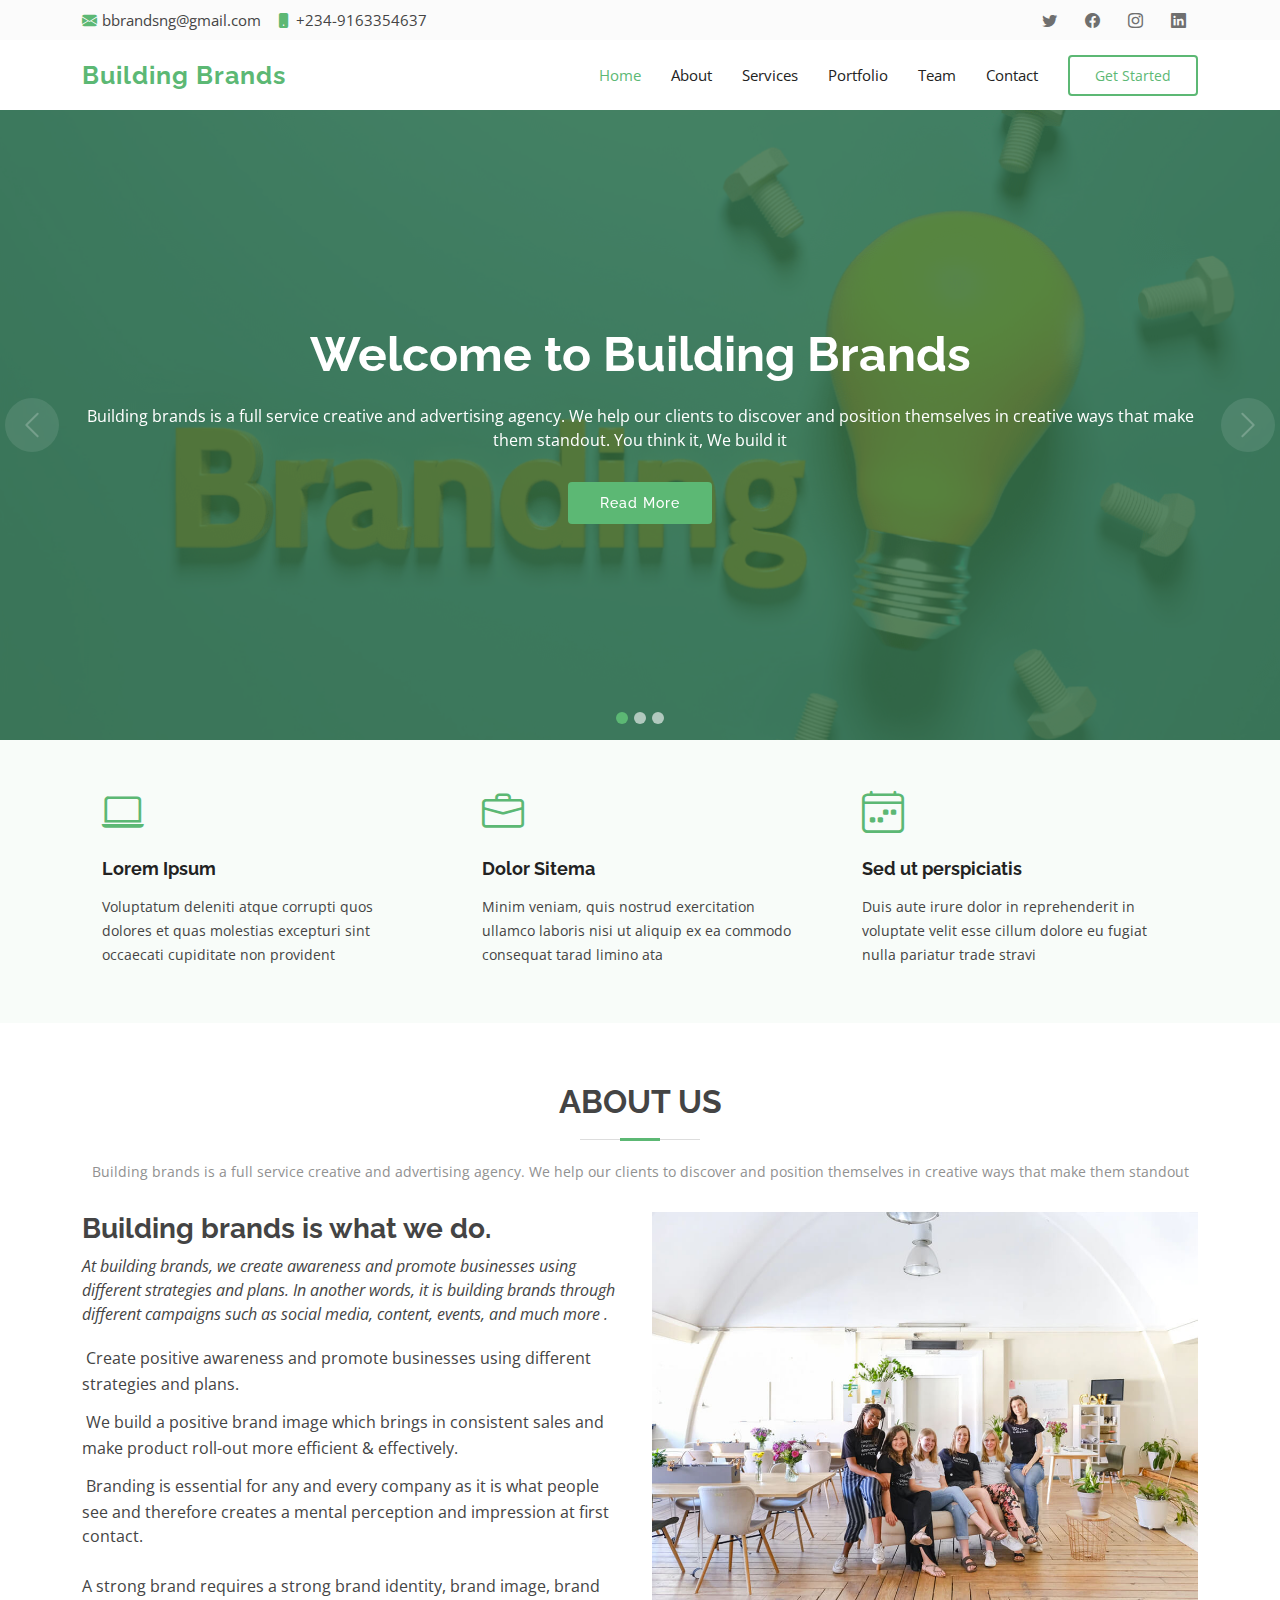
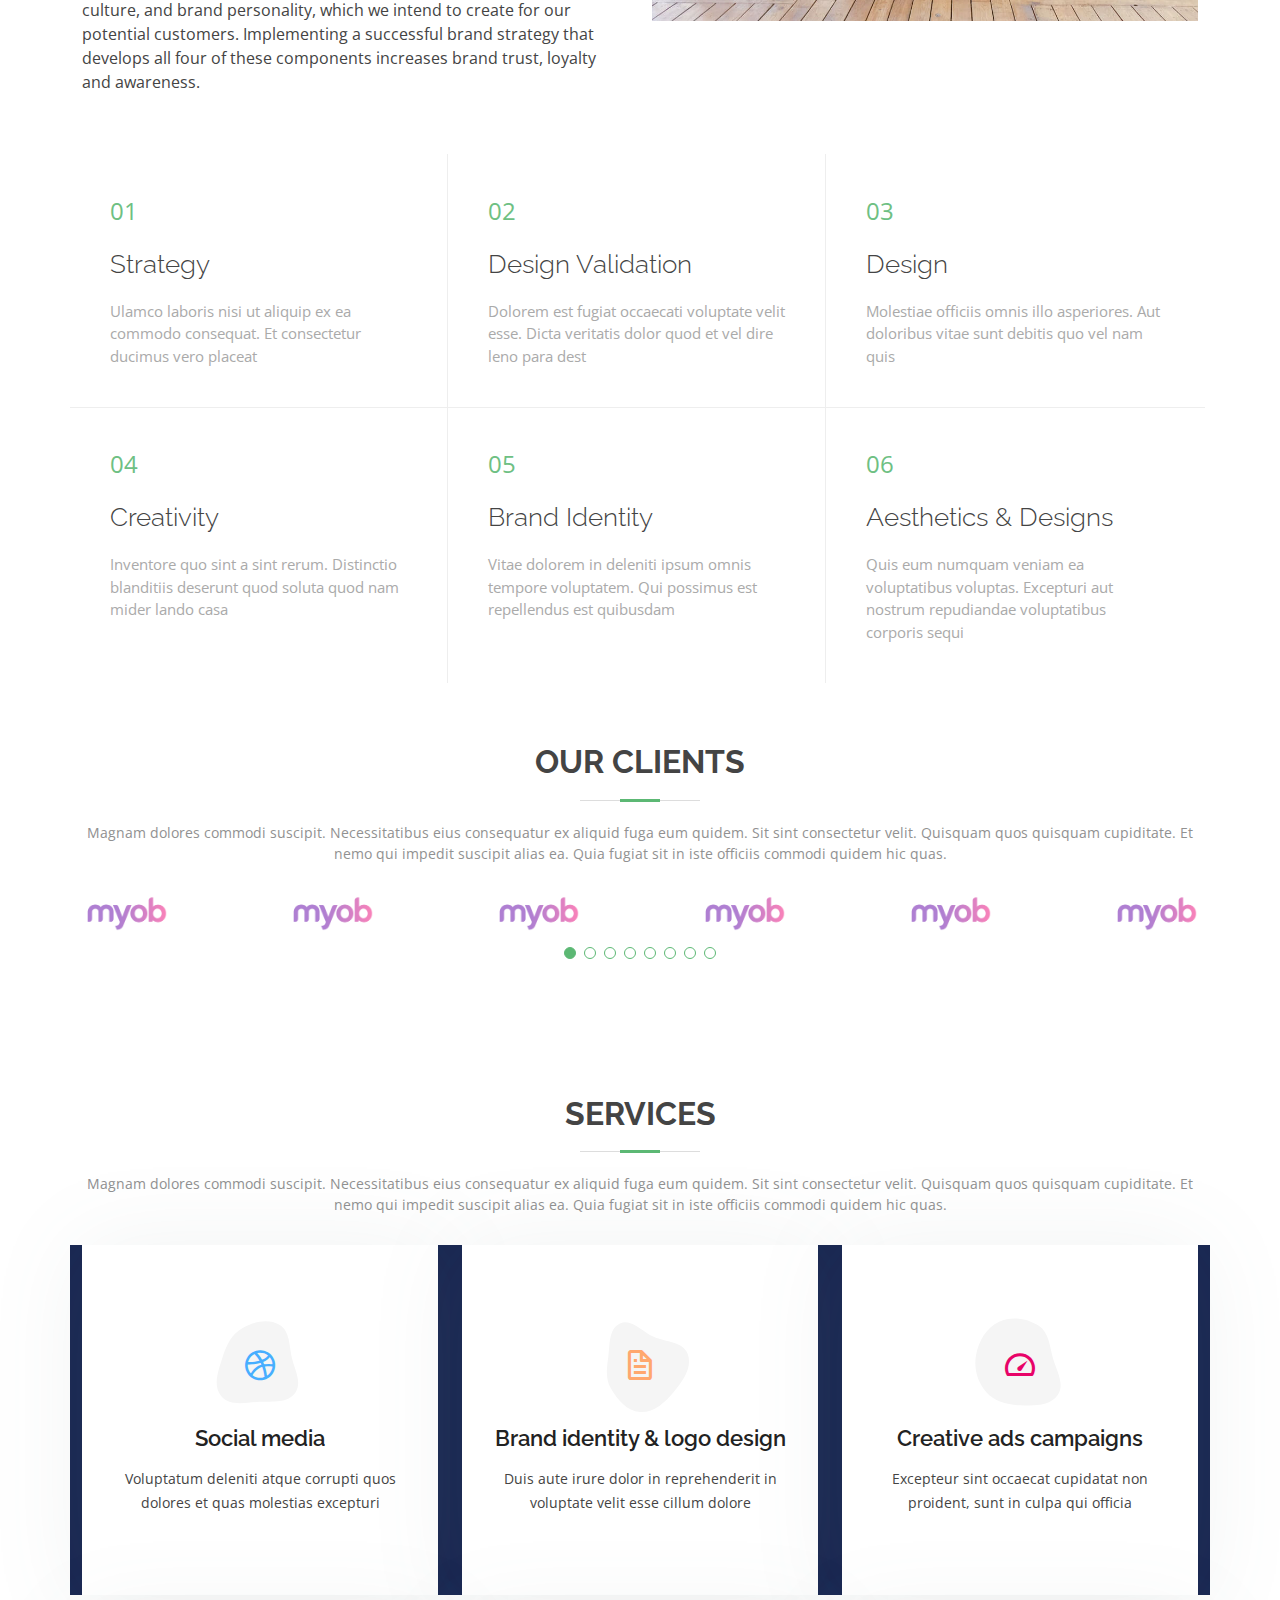
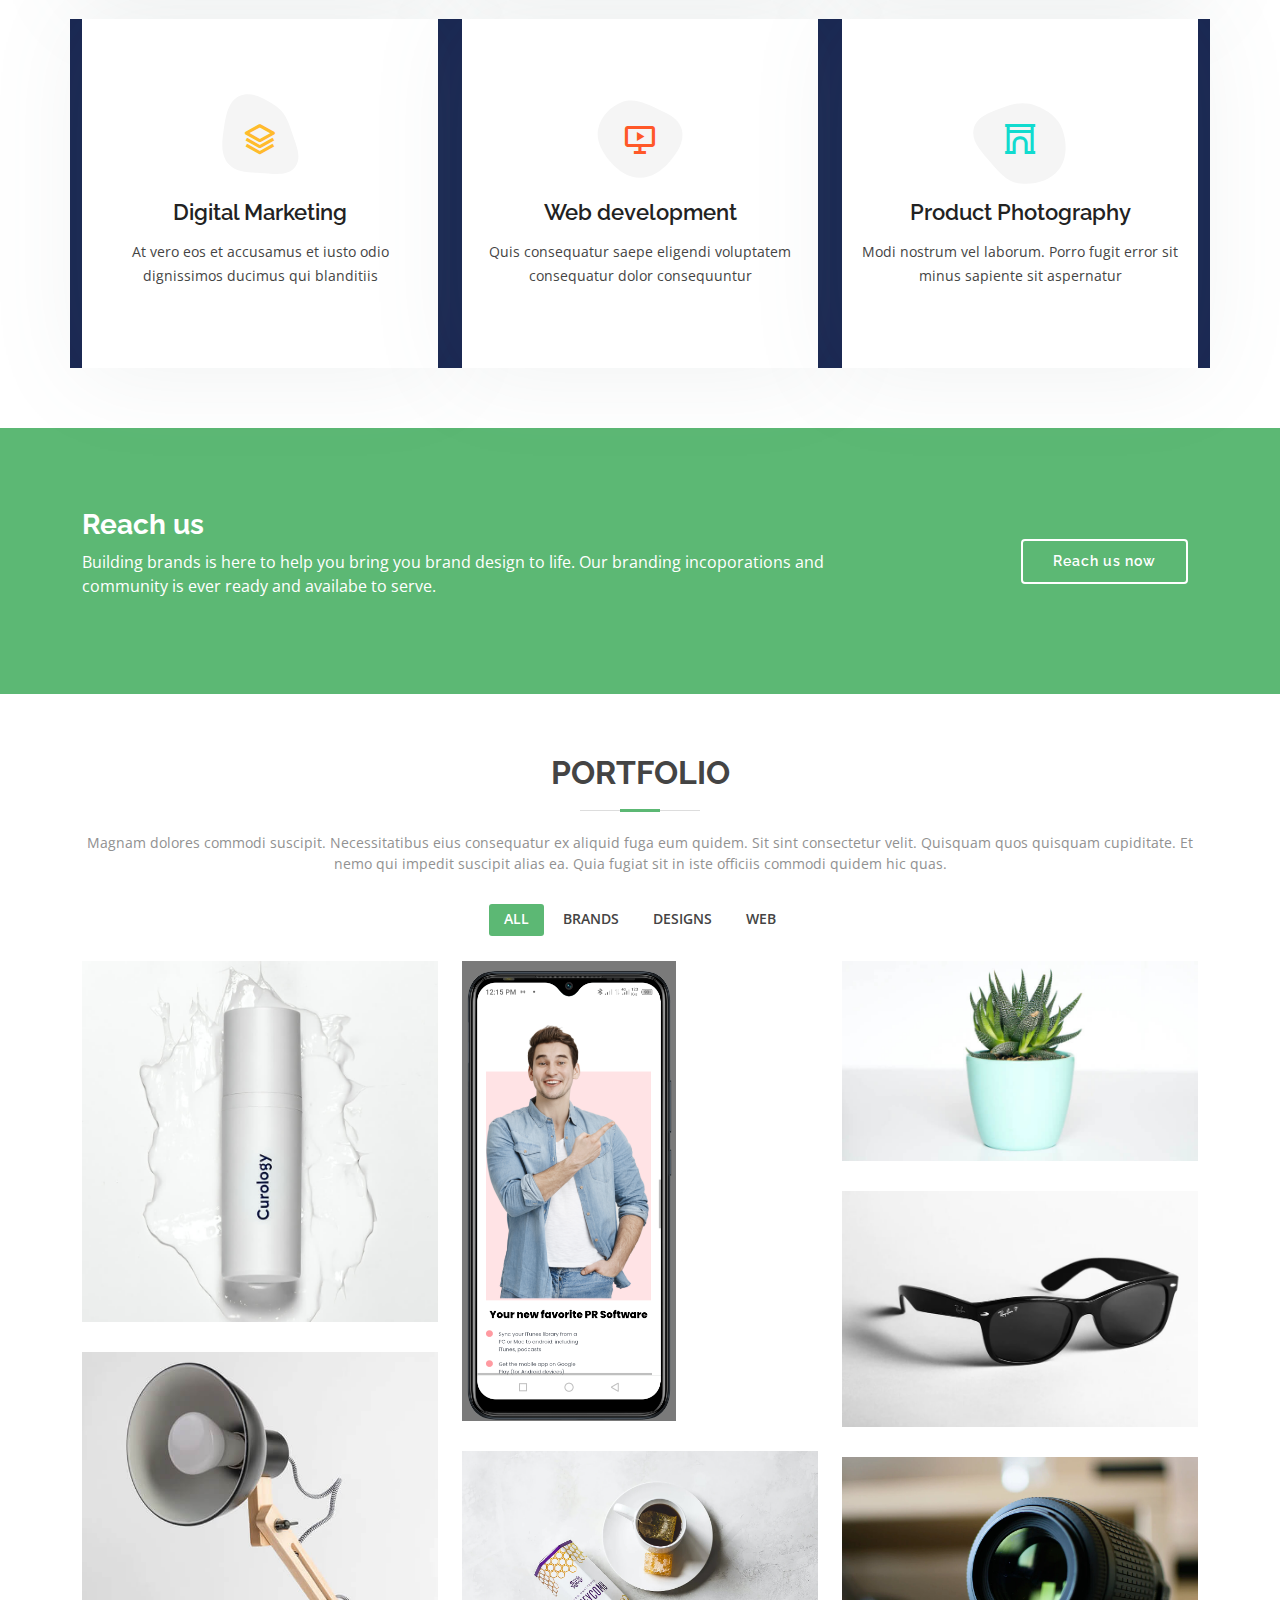
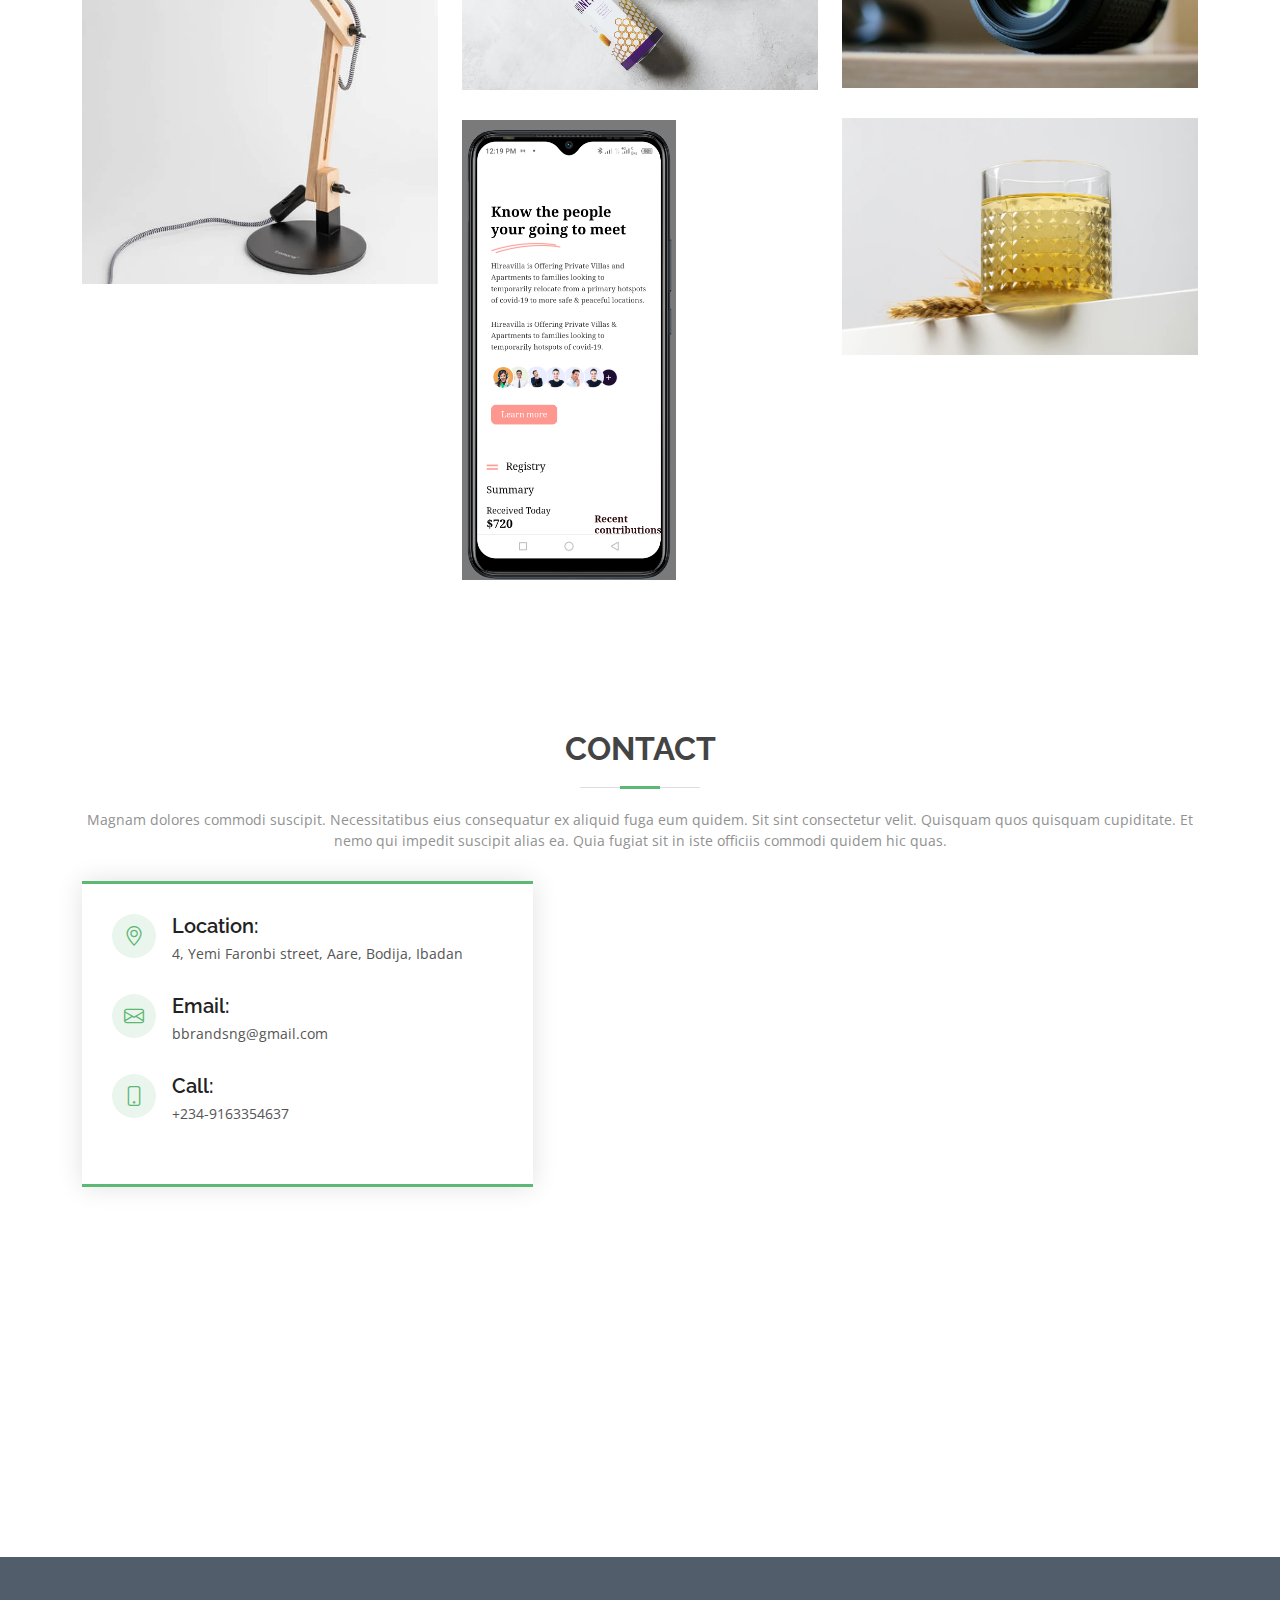
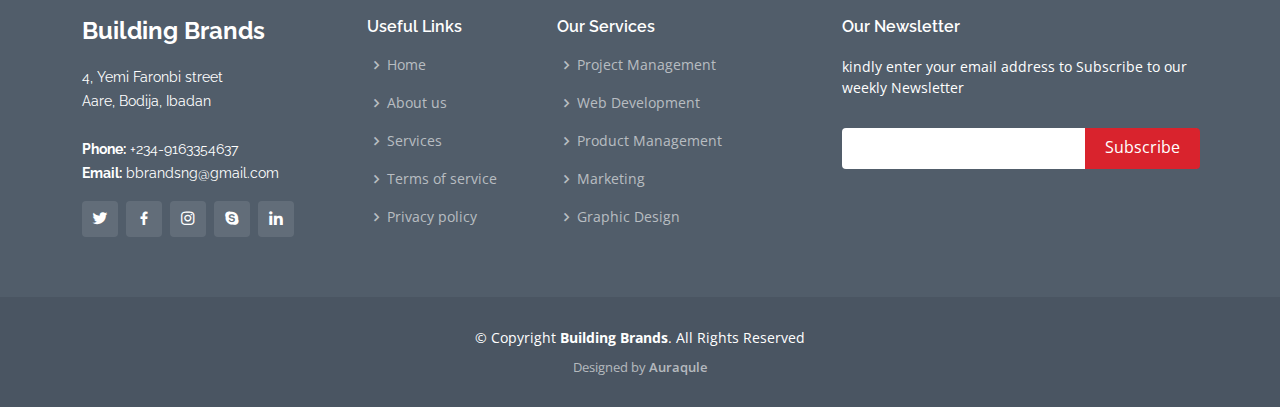
==== index.html @ c25d618c "building brands first commit" ====
<!DOCTYPE html>
<html lang="en">

<head>
  <meta charset="utf-8">
  <meta content="width=device-width, initial-scale=1.0" name="viewport">

  <title>Building Brands</title>
  <meta content="" name="description">
  <meta content="" name="keywords">

  <!-- Favicons -->
  <link href="assets/img/favicon.png" rel="icon">
  <link href="assets/img/apple-touch-icon.png" rel="apple-touch-icon">

  <!-- Google Fonts -->
  <link href="https://fonts.googleapis.com/css?family=Open+Sans:300,300i,400,400i,600,600i,700,700i|Raleway:300,300i,400,400i,500,500i,600,600i,700,700i|Poppins:300,300i,400,400i,500,500i,600,600i,700,700i" rel="stylesheet">

  <!-- Vendor CSS Files -->
  <link href="assets/vendor/animate.css/animate.min.css" rel="stylesheet">
  <link href="assets/vendor/bootstrap/css/bootstrap.min.css" rel="stylesheet">
  <link href="assets/vendor/bootstrap-icons/bootstrap-icons.css" rel="stylesheet">
  <link href="assets/vendor/boxicons/css/boxicons.min.css" rel="stylesheet">
  <link href="assets/vendor/glightbox/css/glightbox.min.css" rel="stylesheet">
  <link href="assets/vendor/swiper/swiper-bundle.min.css" rel="stylesheet">

  <!-- Main CSS File -->
  <link href="assets/css/style.css" rel="stylesheet">


</head>

<body>

  <!-- ======= Top Bar ======= -->
  <section id="topbar" class="d-flex align-items-center">
    <div class="container d-flex justify-content-center justify-content-md-between">
      <div class="contact-info d-flex align-items-center">
        <i class="bi bi-envelope-fill"></i><a href="mailto:buildingbrands@gmail.com">bbrandsng@gmail.com</a>
        <i class="bi bi-phone-fill phone-icon"> </i>+234-9163354637
      </div>
      <div class="social-links d-none d-md-block">
        <a href="#" class="twitter"><i class="bi bi-twitter"></i></a>
        <a href="#" class="facebook"><i class="bi bi-facebook"></i></a>
        <a href="#" class="instagram"><i class="bi bi-instagram"></i></a>
        <a href="#" class="linkedin"><i class="bi bi-linkedin"></i></i></a>
      </div>
    </div>
  </section>

  <!-- ======= Header ======= -->
  <header id="header" class="d-flex align-items-center">
    <div class="container d-flex align-items-center">

      <h1 class="logo me-auto"><a href="index.html">Building Brands</a></h1>
      <!-- Uncomment below if you prefer to use an image logo -->
      <!-- <a href="index.html" class="logo me-auto"><img src="assets/img/logo.png" alt="" class="img-fluid"></a> -->

      <nav id="navbar" class="navbar">
        <ul>
          <li><a class="nav-link scrollto active" href="#hero">Home</a></li>
          <li><a class="nav-link scrollto" href="#about">About</a></li>
          <li><a class="nav-link scrollto" href="#services">Services</a></li>
          <li><a class="nav-link scrollto " href="#portfolio">Portfolio</a></li>
          <li><a class="nav-link scrollto" href="#team">Team</a></li>
          <!-- <li class="dropdown"><a href="#"><span>Drop Down</span> <i class="bi bi-chevron-down"></i></a>
            <ul>
              <li><a href="#">Drop Down 1</a></li>
              <li class="dropdown"><a href="#"><span>Deep Drop Down</span> <i class="bi bi-chevron-right"></i></a>
                <ul>
                  <li><a href="#">Deep Drop Down 1</a></li>
                  <li><a href="#">Deep Drop Down 2</a></li>
                  <li><a href="#">Deep Drop Down 3</a></li>
                  <li><a href="#">Deep Drop Down 4</a></li>
                  <li><a href="#">Deep Drop Down 5</a></li>
                </ul>
              </li>
              <li><a href="#">Drop Down 2</a></li>
              <li><a href="#">Drop Down 3</a></li>
              <li><a href="#">Drop Down 4</a></li>
            </ul>
          </li> -->
          <li><a class="nav-link scrollto" href="#contact">Contact</a></li>
          <li><a class="getstarted scrollto" href="#about">Get Started</a></li>
        </ul>
        <i class="bi bi-list mobile-nav-toggle"></i>
      </nav><!-- .navbar -->

    </div>
  </header><!-- End Header -->

  <!-- ======= Hero Section ======= -->
  <section id="hero">
    <div id="heroCarousel" data-bs-interval="5000" class="carousel slide carousel-fade" data-bs-ride="carousel">

      <ol class="carousel-indicators" id="hero-carousel-indicators"></ol>

      <div class="carousel-inner" role="listbox">

        <!-- Slide 1 -->
        <div class="carousel-item active" style="background-image: url(assets/img/slide/b5.png)">
          <div class="carousel-container">
            <div class="container">
              <h2 class="animate__animated animate__fadeInDown">Welcome to <span>Building Brands</span></h2>
              <p class="animate__animated animate__fadeInUp">Building brands is a full service creative and advertising agency. We help our clients to discover and position themselves in creative ways that make them standout. You think it, We build it </p>
              <a href="#about" class="btn-get-started animate__animated animate__fadeInUp scrollto">Read More</a>
            </div>
          </div>
        </div>

        <!-- Slide 2 -->
        <div class="carousel-item" style="background-image: url(assets/img/slide/b4.jpg)">
          <div class="carousel-container">
            <div class="container">
              <h2 class="animate__animated animate__fadeInDown">Positive Brand Identity</h2>
              <p class="animate__animated animate__fadeInUp">We are a brand design agency helping businesses of all size get a better return from online activities. We create stunning creative designs and span<br> through a wide range of online strategies.</p>
              <a href="#about" class="btn-get-started animate__animated animate__fadeInUp scrollto">Read More</a>
            </div>
          </div>
        </div>

        <!-- Slide 3 -->
        <div class="carousel-item" style="background-image: url(assets/img/slide/b6.jpg)">
          <div class="carousel-container">
            <div class="container">
              <h2 class="animate__animated animate__fadeInDown">Social Engagement</h2>
              <p class="animate__animated animate__fadeInUp">We have functional social media platforms which helps us connect and engage with potential customers where they are at: <br> Linkedln, Twitter, Youtube, Facebook, and Instagram. With a strong social media strategy and ability to create engaging content, we engage our audience.</p>
              <a href="#about" class="btn-get-started animate__animated animate__fadeInUp scrollto">Read More</a>
            </div>
          </div>
        </div>

      </div>

      <a class="carousel-control-prev" href="#heroCarousel" role="button" data-bs-slide="prev">
        <span class="carousel-control-prev-icon bi bi-chevron-left" aria-hidden="true"></span>
      </a>

      <a class="carousel-control-next" href="#heroCarousel" role="button" data-bs-slide="next">
        <span class="carousel-control-next-icon bi bi-chevron-right" aria-hidden="true"></span>
      </a>

    </div>
  </section><!-- End Hero -->

  <main id="main">

    <!-- ======= Featured Services Section ======= -->
    <section id="featured-services" class="featured-services section-bg">
      <div class="container">

        <div class="row no-gutters">
          <div class="col-lg-4 col-md-6">
            <div class="icon-box">
              <div class="icon"><i class="bi bi-laptop"></i></div>
              <h4 class="title"><a href="">Lorem Ipsum</a></h4>
              <p class="description">Voluptatum deleniti atque corrupti quos dolores et quas molestias excepturi sint occaecati cupiditate non provident</p>
            </div>
          </div>
          <div class="col-lg-4 col-md-6">
            <div class="icon-box">
              <div class="icon"><i class="bi bi-briefcase"></i></div>
              <h4 class="title"><a href="">Dolor Sitema</a></h4>
              <p class="description">Minim veniam, quis nostrud exercitation ullamco laboris nisi ut aliquip ex ea commodo consequat tarad limino ata</p>
            </div>
          </div>
          <div class="col-lg-4 col-md-6">
            <div class="icon-box">
              <div class="icon"><i class="bi bi-calendar4-week"></i></div>
              <h4 class="title"><a href="">Sed ut perspiciatis</a></h4>
              <p class="description">Duis aute irure dolor in reprehenderit in voluptate velit esse cillum dolore eu fugiat nulla pariatur trade stravi</p>
            </div>
          </div>
        </div>

      </div>
    </section><!-- End Featured Services Section -->

    <!-- ======= About Us Section ======= -->
    <section id="about" class="about">
      <div class="container">

        <div class="section-title">
          <h2>About Us</h2>
          <p>Building brands is a full service creative and advertising agency. We help our clients to discover and position themselves in creative ways that make them standout</p>
        </div>

        <div class="row">
          <div class="col-lg-6 order-1 order-lg-2">
            <img src="assets/img/about.jpg" class="img-fluid" alt="">
          </div>
          <div class="col-lg-6 pt-4 pt-lg-0 order-2 order-lg-1 content">
            <h3>Building brands is what we do.</h3>
            <p class="fst-italic">
              At building brands, we create awareness and promote businesses using different strategies and plans. In another words, it is building brands through different campaigns such as social media, content, events, and much more
              .
            </p>
            <ul>
              <li><i class="bi bi-check-circled"></i>Create positive awareness and promote businesses using different strategies and plans.</li>
              <li><i class="bi bi-check-circled"></i> We build a positive brand image which brings in consistent sales and make product roll-out more efficient & effectively.</li>
              <li><i class="bi bi-check-circled"></i>Branding is essential for any and every company as it is what people see and therefore creates a mental perception and impression at first contact.</li>
            </ul>
            <p>
              A strong brand requires a strong brand identity, brand image, brand culture, and brand personality, which we intend to create for our potential customers. Implementing a successful brand strategy that develops all four of these components increases brand trust, loyalty and awareness.
            </p>
          </div>
        </div>

      </div>
    </section>
    <!-- End About Us Section -->

    <!-- ======= Why Us Section ======= -->
    <section id="why-us" class="why-us">
      <div class="container">

        <div class="row no-gutters">

          <div class="col-lg-4 col-md-6 content-item auraqule--bg-hover--color">
            <span>01</span>
            <h4>Strategy</h4>
            <p>Ulamco laboris nisi ut aliquip ex ea commodo consequat. Et consectetur ducimus vero placeat</p>
          </div>

          <div class="col-lg-4 col-md-6 content-item auraqule--bg-hover--color">
            <span>02</span>
            <h4>Design Validation</h4>
            <p>Dolorem est fugiat occaecati voluptate velit esse. Dicta veritatis dolor quod et vel dire leno para dest</p>
          </div>

          <div class="col-lg-4 col-md-6 content-item auraqule--bg-hover--color">
            <span>03</span>
            <h4> Design</h4>
            <p>Molestiae officiis omnis illo asperiores. Aut doloribus vitae sunt debitis quo vel nam quis</p>
          </div>

          <div class="col-lg-4 col-md-6 content-item auraqule--bg-hover--color">
            <span>04</span>
            <h4>Creativity</h4>
            <p>Inventore quo sint a sint rerum. Distinctio blanditiis deserunt quod soluta quod nam mider lando casa</p>
          </div>

          <div class="col-lg-4 col-md-6 content-item auraqule--bg-hover--color">
            <span>05</span>
            <h4>Brand Identity</h4>
            <p>Vitae dolorem in deleniti ipsum omnis tempore voluptatem. Qui possimus est repellendus est quibusdam</p>
          </div>

          <div class="col-lg-4 col-md-6 content-item auraqule--bg-hover--color">
            <span>06</span>
            <h4>Aesthetics & Designs</h4>
            <p>Quis eum numquam veniam ea voluptatibus voluptas. Excepturi aut nostrum repudiandae voluptatibus corporis sequi</p>
          </div>

        </div>

      </div>
    </section><!-- End Why Us Section -->

    <!-- ======= Our Clients Section ======= -->
    <section id="clients" class="clients">
      <div class="container">

        <div class="section-title">
          <h2>Our Clients</h2>
          <p>Magnam dolores commodi suscipit. Necessitatibus eius consequatur ex aliquid fuga eum quidem. Sit sint consectetur velit. Quisquam quos quisquam cupiditate. Et nemo qui impedit suscipit alias ea. Quia fugiat sit in iste officiis commodi quidem hic quas.</p>
        </div>

        <div class="clients-slider swiper">
          <div class="swiper-wrapper align-items-center">
            <div class="swiper-slide"><img src="assets/img/clients/client-1.png" class="img-fluid" alt=""></div>
            <div class="swiper-slide"><img src="assets/img/clients/client-1.png" class="img-fluid" alt=""></div>
            <div class="swiper-slide"><img src="assets/img/clients/client-1.png" class="img-fluid" alt=""></div>
            <div class="swiper-slide"><img src="assets/img/clients/client-1.png" class="img-fluid" alt=""></div>
            <div class="swiper-slide"><img src="assets/img/clients/client-1.png" class="img-fluid" alt=""></div>
            <div class="swiper-slide"><img src="assets/img/clients/client-1.png" class="img-fluid" alt=""></div>
            <div class="swiper-slide"><img src="assets/img/clients/client-1.png" class="img-fluid" alt=""></div>
            <div class="swiper-slide"><img src="assets/img/clients/client-1.png" class="img-fluid" alt=""></div>
          </div>
          <div class="swiper-pagination"></div>
        </div>

      </div>
    </section><!-- End Our Clients Section -->

    <!-- ======= Services Section ======= -->
    <section id="services" class="services">
      <div class="container">

        <div class="section-title">
          <h2>Services</h2>
          <p>Magnam dolores commodi suscipit. Necessitatibus eius consequatur ex aliquid fuga eum quidem. Sit sint consectetur velit. Quisquam quos quisquam cupiditate. Et nemo qui impedit suscipit alias ea. Quia fugiat sit in iste officiis commodi quidem hic quas.</p>
        </div>

        <div class="row">
          <div class="col-lg-4 col-md-6 d-flex align-items-stretch auraqule--box-shadow" data-aos="zoom-in" data-aos-delay="100">
            <div class="icon-box iconbox-blue">
              <div class="icon">
                <svg width="100" height="100" viewBox="0 0 600 600" xmlns="http://www.w3.org/2000/svg">
                  <path stroke="none" stroke-width="0" fill="#f5f5f5" d="M300,521.0016835830174C376.1290562159157,517.8887921683347,466.0731472004068,529.7835943286574,510.70327084640275,468.03025145048787C554.3714126377745,407.6079735673963,508.03601936045806,328.9844924480964,491.2728898941984,256.3432110539036C474.5976632858925,184.082847569629,479.9380746630129,96.60480741107993,416.23090153303,58.64404602377083C348.86323505073057,18.502131276798302,261.93793281208167,40.57373210992963,193.5410806939664,78.93577620505333C130.42746243093433,114.334589627462,98.30271207620316,179.96522072025542,76.75703585869454,249.04625023123273C51.97151888228291,328.5150500222984,13.704378332031375,421.85034740162234,66.52175969318436,486.19268352777647C119.04800174914682,550.1803526380478,217.28368757567262,524.383925680826,300,521.0016835830174"></path>
                </svg>
                <i class="bx bxl-dribbble"></i>
              </div>
              <h4><a href="">Social media</a></h4>
              <p>Voluptatum deleniti atque corrupti quos dolores et quas molestias excepturi</p>
            </div>
          </div>

          <div class="col-lg-4 col-md-6 d-flex align-items-stretch mt-4 mt-md-0 auraqule--box-shadow" data-aos="zoom-in" data-aos-delay="200">
            <div class="icon-box iconbox-orange ">
              <div class="icon">
                <svg width="100" height="100" viewBox="0 0 600 600" xmlns="http://www.w3.org/2000/svg">
                  <path stroke="none" stroke-width="0" fill="#f5f5f5" d="M300,582.0697525312426C382.5290701553225,586.8405444964366,449.9789794690241,525.3245884688669,502.5850820975895,461.55621195738473C556.606425686781,396.0723002908107,615.8543463187945,314.28637112970534,586.6730223649479,234.56875336149918C558.9533121215079,158.8439757836574,454.9685369536778,164.00468322053177,381.49747125262974,130.76875717737553C312.15926192815925,99.40240125094834,248.97055460311594,18.661163978235184,179.8680185752513,50.54337015887873C110.5421016452524,82.52863877960104,119.82277516462835,180.83849132639028,109.12597500060166,256.43424936330496C100.08760227029461,320.3096726198365,92.17705696193138,384.0621239912766,124.79988738764834,439.7174275375508C164.83382741302287,508.01625554203684,220.96474134820875,577.5009287672846,300,582.0697525312426"></path>
                </svg>
                <i class="bx bx-file"></i>
              </div>
              <h4><a href="">Brand identity & logo design</a></h4>
              <p>Duis aute irure dolor in reprehenderit in voluptate velit esse cillum dolore</p>
            </div>
          </div>

          <div class="col-lg-4 col-md-6 d-flex align-items-stretch mt-4 mt-lg-0 auraqule--box-shadow" data-aos="zoom-in" data-aos-delay="300">
            <div class="icon-box iconbox-pink">
              <div class="icon">
                <svg width="100" height="100" viewBox="0 0 600 600" xmlns="http://www.w3.org/2000/svg">
                  <path stroke="none" stroke-width="0" fill="#f5f5f5" d="M300,541.5067337569781C382.14930387511276,545.0595476570109,479.8736841581634,548.3450877840088,526.4010558755058,480.5488172755941C571.5218469581645,414.80211281144784,517.5187510058486,332.0715597781072,496.52539010469104,255.14436215662573C477.37192572678356,184.95920475031193,473.57363656557914,105.61284051026155,413.0603344069578,65.22779650032875C343.27470386102294,18.654635553484475,251.2091493199835,5.337323636656869,175.0934190732945,40.62881213300186C97.87086631185822,76.43348514350839,51.98124368387456,156.15599469081315,36.44837278890362,239.84606092416172C21.716077023791087,319.22268207091537,43.775223500013084,401.1760424656574,96.891909868211,461.97329694683043C147.22146801428983,519.5804099606455,223.5754009179313,538.201503339737,300,541.5067337569781"></path>
                </svg>
                <i class="bx bx-tachometer"></i>
              </div>
              <h4><a href="">Creative ads campaigns</a></h4>
              <p>Excepteur sint occaecat cupidatat non proident, sunt in culpa qui officia</p>
            </div>
          </div>

          <div class="col-lg-4 col-md-6 d-flex align-items-stretch mt-4 auraqule--box-shadow" data-aos="zoom-in" data-aos-delay="100">
            <div class="icon-box iconbox-yellow">
              <div class="icon">
                <svg width="100" height="100" viewBox="0 0 600 600" xmlns="http://www.w3.org/2000/svg">
                  <path stroke="none" stroke-width="0" fill="#f5f5f5" d="M300,503.46388370962813C374.79870501325706,506.71871716319447,464.8034551963731,527.1746412648533,510.4981551193396,467.86667711651364C555.9287308511215,408.9015244558933,512.6030010748507,327.5744911775523,490.211057578863,256.5855673507754C471.097692560561,195.9906835881958,447.69079081568157,138.11976852964426,395.19560036434837,102.3242989838813C329.3053358748298,57.3949838291264,248.02791733380457,8.279543830951368,175.87071277845988,42.242879143198664C103.41431057327972,76.34704239035025,93.79494320519305,170.9812938413882,81.28167332365135,250.07896920659033C70.17666984294237,320.27484674793965,64.84698225790005,396.69656628748305,111.28512138212992,450.4950937839243C156.20124167950087,502.5303643271138,231.32542653798444,500.4755392045468,300,503.46388370962813"></path>
                </svg>
                <i class="bx bx-layer"></i>
              </div>
              <h4><a href="">Digital Marketing</a></h4>
              <p>At vero eos et accusamus et iusto odio dignissimos ducimus qui blanditiis</p>
            </div>
          </div>

          <div class="col-lg-4 col-md-6 d-flex align-items-stretch mt-4 auraqule--box-shadow" data-aos="zoom-in" data-aos-delay="200">
            <div class="icon-box iconbox-red">
              <div class="icon">
                <svg width="100" height="100" viewBox="0 0 600 600" xmlns="http://www.w3.org/2000/svg">
                  <path stroke="none" stroke-width="0" fill="#f5f5f5" d="M300,532.3542879108572C369.38199826031484,532.3153073249985,429.10787420159085,491.63046689027357,474.5244479745417,439.17860296908856C522.8885846962883,383.3225815378663,569.1668002868075,314.3205725914397,550.7432151929288,242.7694973846089C532.6665558377875,172.5657663291529,456.2379748765914,142.6223662098291,390.3689995646985,112.34683881706744C326.66090330228417,83.06452184765237,258.84405631176094,53.51806209861945,193.32584062364296,78.48882559362697C121.61183558270385,105.82097193414197,62.805066853699245,167.19869350419734,48.57481801355237,242.6138429142374C34.843463184063346,315.3850353017275,76.69343916112496,383.4422959591041,125.22947124332185,439.3748458443577C170.7312796277747,491.8107796887764,230.57421082200815,532.3932930995766,300,532.3542879108572"></path>
                </svg>
                <i class="bx bx-slideshow"></i>
              </div>
              <h4><a href="">Web development</a></h4>
              <p>Quis consequatur saepe eligendi voluptatem consequatur dolor consequuntur</p>
            </div>
          </div>

          <div class="col-lg-4 col-md-6 d-flex align-items-stretch mt-4 auraqule--box-shadow" data-aos="zoom-in" data-aos-delay="300">
            <div class="icon-box iconbox-teal">
              <div class="icon">
                <svg width="100" height="100" viewBox="0 0 600 600" xmlns="http://www.w3.org/2000/svg">
                  <path stroke="none" stroke-width="0" fill="#f5f5f5" d="M300,566.797414625762C385.7384707136149,576.1784315230908,478.7894351017131,552.8928747891023,531.9192734346935,484.94944893311C584.6109503024035,417.5663521118492,582.489472248146,322.67544863468447,553.9536738515405,242.03673114598146C529.1557734026468,171.96086150256528,465.24506316201064,127.66468636344209,395.9583748389544,100.7403814666027C334.2173773831606,76.7482773500951,269.4350130405921,84.62216499799875,207.1952322260088,107.2889140133804C132.92018162631612,134.33871894543012,41.79353780512637,160.00259165414826,22.644507872594943,236.69541883565114C3.319112789854554,314.0945973066697,72.72355303640163,379.243833228382,124.04198916343866,440.3218312028393C172.9286146004772,498.5055451809895,224.45579914871206,558.5317968840102,300,566.797414625762"></path>
                </svg>
                <i class="bx bx-arch"></i>
              </div>
              <h4><a href="">Product Photography</a></h4>
              <p>Modi nostrum vel laborum. Porro fugit error sit minus sapiente sit aspernatur</p>
            </div>
          </div>

        </div>

      </div>
    </section><!-- End Services Section -->

    <!-- ======= Cta Section ======= -->
    <section id="cta" class="cta">
      <div class="container">

        <div class="row">
          <div class="col-lg-9 text-center text-lg-start">
            <h3>Reach us</h3>
            <p> Building brands is here to help you bring you brand design to life. Our branding incoporations and community is ever ready and availabe to serve.</p>
          </div>
          <div class="col-lg-3 cta-btn-container text-center">
            <a class="cta-btn align-middle" href="#">Reach us now</a>
          </div>
        </div>

      </div>
    </section><!-- End Cta Section -->

    <!-- ======= Portfolio Section ======= -->
    <section id="portfolio" class="portfolio">
      <div class="container">

        <div class="section-title">
          <h2>Portfolio</h2>
          <p>Magnam dolores commodi suscipit. Necessitatibus eius consequatur ex aliquid fuga eum quidem. Sit sint consectetur velit. Quisquam quos quisquam cupiditate. Et nemo qui impedit suscipit alias ea. Quia fugiat sit in iste officiis commodi quidem hic quas.</p>
        </div>

        <div class="row">
          <div class="col-lg-12 d-flex justify-content-center">
            <ul id="portfolio-flters">
              <li data-filter="*" class="filter-active">All</li>
              <li data-filter=".filter-app">Brands</li>
              <li data-filter=".filter-card">Designs</li>
              <li data-filter=".filter-web">Web</li>
            </ul>
          </div>
        </div>

        <div class="row portfolio-container">

          <div class="col-lg-4 col-md-6 portfolio-item filter-app">
            <div class="portfolio-wrap">
              <img src="assets/img/portfolio/portfolio-1.jpg" class="img-fluid" alt="">
              <div class="portfolio-info">
                <h4>Brand 1</h4>
                <p>Brand</p>
                <div class="portfolio-links">
                  <a href="assets/img/portfolio/portfolio-1.jpg" data-gallery="portfolioGallery" class="portfolio-lightbox" title="App 1"><i class="bx bx-plus"></i></a>
                  <a href="portfolio-details.html" title="More Details"><i class="bx bx-link"></i></a>
                </div>
              </div>
            </div>
          </div>

          <div class="col-lg-4 col-md-6 portfolio-item filter-web">
            <div class="portfolio-wrap" style="width: 60%; height: 50%;">
              <img src="assets/img/portfolio/portfolio-2.jpg"  class="img-fluid" alt="">
              <div class="portfolio-info">
                <h4>Web 1</h4>
                <p>Web</p>
                <div class="portfolio-links">
                  <a href="assets/img/portfolio/portfolio-2.jpg" data-gallery="portfolioGallery" class="portfolio-lightbox" title="Web 3"><i class="bx bx-plus"></i></a>
                  <a href="portfolio-details.html" title="More Details"><i class="bx bx-link"></i></a>
                </div>
              </div>
            </div>
          </div>

          <div class="col-lg-4 col-md-6 portfolio-item filter-app">
            <div class="portfolio-wrap">
              <img src="assets/img/portfolio/portfolio-3.jpg" class="img-fluid" alt="">
              <div class="portfolio-info">
                <h4>Brand 2</h4>
                <p>Brand</p>
                <div class="portfolio-links">
                  <a href="assets/img/portfolio/portfolio-3.jpg" data-gallery="portfolioGallery" class="portfolio-lightbox" title="App 2"><i class="bx bx-plus"></i></a>
                  <a href="portfolio-details.html" title="More Details"><i class="bx bx-link"></i></a>
                </div>
              </div>
            </div>
          </div>

          <div class="col-lg-4 col-md-6 portfolio-item filter-card">
            <div class="portfolio-wrap">
              <img src="assets/img/portfolio/portfolio-4.jpg" class="img-fluid" alt="">
              <div class="portfolio-info">
                <h4>Design 1</h4>
                <p>Design</p>
                <div class="portfolio-links">
                  <a href="assets/img/portfolio/portfolio-4.jpg" data-gallery="portfolioGallery" class="portfolio-lightbox" title="Card 2"><i class="bx bx-plus"></i></a>
                  <a href="portfolio-details.html" title="More Details"><i class="bx bx-link"></i></a>
                </div>
              </div>
            </div>
          </div>

          <div class="col-lg-4 col-md-6 portfolio-item filter-web">
            <div class="portfolio-wrap">
              <img src="assets/img/portfolio/portfolio-5.jpg" class="img-fluid" alt="">
              <div class="portfolio-info">
                <h4>Web 2</h4>
                <p>Web</p>
                <div class="portfolio-links">
                  <a href="assets/img/portfolio/portfolio-5.jpg" data-gallery="portfolioGallery" class="portfolio-lightbox" title="Web 2"><i class="bx bx-plus"></i></a>
                  <a href="portfolio-details.html" title="More Details"><i class="bx bx-link"></i></a>
                </div>
              </div>
            </div>
          </div>

          <div class="col-lg-4 col-md-6 portfolio-item filter-app">
            <div class="portfolio-wrap">
              <img src="assets/img/portfolio/portfolio-6.jpg" class="img-fluid" alt="">
              <div class="portfolio-info">
                <h4>Brand 3</h4>
                <p>Brand</p>
                <div class="portfolio-links">
                  <a href="assets/img/portfolio/portfolio-6.jpg" data-gallery="portfolioGallery" class="portfolio-lightbox" title="App 3"><i class="bx bx-plus"></i></a>
                  <a href="portfolio-details.html" title="More Details"><i class="bx bx-link"></i></a>
                </div>
              </div>
            </div>
          </div>

          <div class="col-lg-4 col-md-6 portfolio-item filter-card">
            <div class="portfolio-wrap">
              <img src="assets/img/portfolio/portfolio-7.jpg" class="img-fluid" alt="">
              <div class="portfolio-info">
                <h4>Design 2</h4>
                <p>Design</p>
                <div class="portfolio-links">
                  <a href="assets/img/portfolio/portfolio-7.jpg" data-gallery="portfolioGallery" class="portfolio-lightbox" title="Card 1"><i class="bx bx-plus"></i></a>
                  <a href="portfolio-details.html" title="More Details"><i class="bx bx-link"></i></a>
                </div>
              </div>
            </div>
          </div>

          <div class="col-lg-4 col-md-6 portfolio-item filter-card">
            <div class="portfolio-wrap">
              <img src="assets/img/portfolio/portfolio-8.jpg" class="img-fluid" alt="">
              <div class="portfolio-info">
                <h4>Design 3</h4>
                <p>Design</p>
                <div class="portfolio-links">
                  <a href="assets/img/portfolio/portfolio-8.jpg" data-gallery="portfolioGallery" class="portfolio-lightbox" title="Card 3"><i class="bx bx-plus"></i></a>
                  <a href="portfolio-details.html" title="More Details"><i class="bx bx-link"></i></a>
                </div>
              </div>
            </div>
          </div>

          <div class="col-lg-4 col-md-6 portfolio-item filter-web">
            <div class="portfolio-wrap" style="width: 60%; height: 50%;">
              <img src="assets/img/portfolio/portfolio-9.jpg" class="img-fluid" alt="">
              <div class="portfolio-info">
                <h4>Web 3</h4>
                <p>Web</p>
                <div class="portfolio-links">
                  <a href="assets/img/portfolio/portfolio-9.jpg" data-gallery="portfolioGallery" class="portfolio-lightbox" title="Web 3"><i class="bx bx-plus"></i></a>
                  <a href="portfolio-details.html" title="More Details"><i class="bx bx-link"></i></a>
                </div>
              </div>
            </div>
          </div>

        </div>

      </div>
    </section><!-- End Portfolio Section -->

    <!-- ======= Team Section ======= -->
    <!-- <section id="team" class="team section-bg">
      <div class="container">

        <div class="section-title">
          <h2>Team</h2>
          <p>Magnam dolores commodi suscipit. Necessitatibus eius consequatur ex aliquid fuga eum quidem. Sit sint consectetur velit. Quisquam quos quisquam cupiditate. Et nemo qui impedit suscipit alias ea. Quia fugiat sit in iste officiis commodi quidem hic quas.</p>
        </div>

        <div class="row">
          <div class="col-lg-4 col-md-6 d-flex align-items-stretch">
            <div class="member">
              <img src="assets/img/team/1.JPG" alt="">
              <h4>Christian Peters</h4>
              <span>Chief Executive Officer</span>
              <p>
                Magni qui quod omnis unde et eos fuga et exercitationem. Odio veritatis perspiciatis quaerat qui aut aut aut
              </p>
              <div class="social">
                <a href=""><i class="bi bi-twitter"></i></a>
                <a href=""><i class="bi bi-facebook"></i></a>
                <a href=""><i class="bi bi-instagram"></i></a>
                <a href=""><i class="bi bi-linkedin"></i></a>
              </div>
            </div>
          </div>

          <div class="col-lg-4 col-md-6 d-flex align-items-stretch">
            <div class="member">
              <img src="assets/img/team/1.JPG" alt="">
              <h4>Christian Peters</h4>
              <span>Product Manager</span>
              <p>
                Repellat fugiat adipisci nemo illum nesciunt voluptas repellendus. In architecto rerum rerum temporibus
              </p>
              <div class="social">
                <a href=""><i class="bi bi-twitter"></i></a>
                <a href=""><i class="bi bi-facebook"></i></a>
                <a href=""><i class="bi bi-instagram"></i></a>
                <a href=""><i class="bi bi-linkedin"></i></a>
              </div>
            </div>
          </div>

          <div class="col-lg-4 col-md-6 d-flex align-items-stretch">
            <div class="member">
              <img src="assets/img/team/1.JPG" alt="">
              <h4>Christian Peters</h4>
              <span>CTO</span>
              <p>
                Voluptas necessitatibus occaecati quia. Earum totam consequuntur qui porro et laborum toro des clara
              </p>
              <div class="social">
                <a href=""><i class="bi bi-twitter"></i></a>
                <a href=""><i class="bi bi-facebook"></i></a>
                <a href=""><i class="bi bi-instagram"></i></a>
                <a href=""><i class="bi bi-linkedin"></i></a>
              </div>
            </div>
          </div>

        </div>

      </div>
    </section> -->
    <!-- End Team Section -->

    <!-- ======= Contact Section ======= -->
    <section id="contact" class="contact">
      <div class="container">

        <div class="section-title">
          <h2>Contact</h2>
          <p>Magnam dolores commodi suscipit. Necessitatibus eius consequatur ex aliquid fuga eum quidem. Sit sint consectetur velit. Quisquam quos quisquam cupiditate. Et nemo qui impedit suscipit alias ea. Quia fugiat sit in iste officiis commodi quidem hic quas.</p>
        </div>

        <div class="row">

          <div class="col-lg-5 d-flex align-items-stretch">
            <div class="info">
              <div class="address">
                <i class="bi bi-geo-alt"></i>
                <h4>Location:</h4>
                <p>4, Yemi Faronbi street, Aare, Bodija, Ibadan </p>
              </div>

              <div class="email">
                <i class="bi bi-envelope"></i>
                <h4>Email:</h4>
                <p>bbrandsng@gmail.com</p>
              </div>

              <div class="phone">
                <i class="bi bi-phone"></i>
                <h4>Call:</h4>
                <p>+234-9163354637</p>
              </div>
              <!-- <iframe src="https://www.google.com/maps/embed?pb=!1m18!1m12!1m3!1d3956.426521703386!2d3.9208991144520344!3d7.417957414177171!2m3!1f0!2f0!3f0!3m2!1i1024!2i768!4f13.1!3m3!1m2!1s0x103993dfb1b26df7%3A0xdc5ded305da7c1cb!2sLearnCity%2C%20Ibadan!5e0!3m2!1sen!2sbg!4v1651571485228!5m2!1sen!2sbg" frameborder="0" style="border:0; width: 100%; height: 290px;" allowfullscreen></iframe> -->
            </div>
          </div>
          <iframe src="https://www.google.com/maps/embed?pb=!1m18!1m12!1m3!1d3956.426521703386!2d3.9208991144520344!3d7.417957414177171!2m3!1f0!2f0!3f0!3m2!1i1024!2i768!4f13.1!3m3!1m2!1s0x103993dfb1b26df7%3A0xdc5ded305da7c1cb!2sLearnCity%2C%20Ibadan!5e0!3m2!1sen!2sbg!4v1651571485228!5m2!1sen!2sbg" frameborder="0" style="border:0; width: 100%; height: 290px; margin-top: 20px;" allowfullscreen></iframe>

          <!-- <div class="col-lg-7 mt-5 mt-lg-0 d-flex align-items-stretch">
            <form action="forms/contact.php" method="post" role="form" class="php-email-form">
              <div class="row">
                <div class="form-group col-md-6">
                  <label for="name">Your Name</label>
                  <input type="text" name="name" class="form-control" id="name" required>
                </div>
                <div class="form-group col-md-6 mt-3 mt-md-0">
                  <label for="name">Your Email</label>
                  <input type="email" class="form-control" name="email" id="email" required>
                </div>
              </div>
              <div class="form-group mt-3">
                <label for="name">Subject</label>
                <input type="text" class="form-control" name="subject" id="subject" required>
              </div>
              <div class="form-group mt-3">
                <label for="name">Message</label>
                <textarea class="form-control" name="message" rows="10" required></textarea>
              </div>
              <div class="my-3">
                <div class="loading">Loading</div>
                <div class="error-message"></div>
                <div class="sent-message">Your message has been sent. Thank you!</div>
              </div>
              <div class="text-center"><button type="submit">Send Message</button></div>
            </form>
          </div> -->

        </div>

      </div>
    </section><!-- End Contact Section -->

  </main><!-- End #main -->

  <!-- ======= Footer ======= -->
  <footer id="footer">
    <div class="footer-top">
      <div class="container">
        <div class="row">
          <div class="col-lg-3 col-md-6">
            <div class="footer-info">
              <h3>Building Brands</h3>
              <p>
                4, Yemi Faronbi street <br />
                Aare, Bodija, Ibadan<br /><br />
                <strong>Phone:</strong> +234-9163354637<br />
                <strong>Email:</strong> bbrandsng@gmail.com<br />
              </p>
              <div class="social-links mt-3">
                <a href="#" class="twitter"><i class="bx bxl-twitter"></i></a>
                <a href="#" class="facebook"
                  ><i class="bx bxl-facebook"></i
                ></a>
                <a href="#" class="instagram"
                  ><i class="bx bxl-instagram"></i
                ></a>
                <a href="#" class="google-plus"
                  ><i class="bx bxl-skype"></i
                ></a>
                <a href="#" class="linkedin"
                  ><i class="bx bxl-linkedin"></i
                ></a>
              </div>
            </div>
          </div>

          <div class="col-lg-2 col-md-6 footer-links">
            <h4>Useful Links</h4>
            <ul>
              <li>
                <i class="bx bx-chevron-right"></i> <a href="#">Home</a>
              </li>
              <li>
                <i class="bx bx-chevron-right"></i> <a href="#about">About us</a>
              </li>
              <li>
                <i class="bx bx-chevron-right"></i> <a href="#services">Services</a>
              </li>
              <li>
                <i class="bx bx-chevron-right"></i>
                <a href="#">Terms of service</a>
              </li>
              <li>
                <i class="bx bx-chevron-right"></i>
                <a href="#">Privacy policy</a>
              </li>
            </ul>
          </div>

          <div class="col-lg-3 col-md-6 footer-links">
            <h4>Our Services</h4>
            <ul>
              <li>
                <i class="bx bx-chevron-right"></i> <a href="#">Project Management</a>
              </li>
              <li>
                <i class="bx bx-chevron-right"></i>
                <a href="#">Web Development</a>
              </li>
              <li>
                <i class="bx bx-chevron-right"></i>
                <a href="#">Product Management</a>
              </li>
              <li>
                <i class="bx bx-chevron-right"></i> <a href="#">Marketing</a>
              </li>
              <li>
                <i class="bx bx-chevron-right"></i>
                <a href="#">Graphic Design</a>
              </li>
            </ul>
          </div>

          <div class="col-lg-4 col-md-6 footer-newsletter">
            <h4>Our Newsletter</h4>
            <p>
              kindly enter your email address to Subscribe to our weekly Newsletter
            </p>
            <form action="" method="post">
              <input type="email" name="email" /><input
                type="submit"
                value="Subscribe"
                disabled
              />
            </form>
          </div>
        </div>
      </div>
    </div>

    <div class="container">
      <div class="copyright">
        &copy; Copyright <strong><span>Building Brands</span></strong
        >. All Rights Reserved
      </div>
      <div class="credits">
        Designed by <a href="https://wa.link/uac8ke">Auraqule</a>
      </div>
    </div>
  </footer>
  </footer>
  <!-- End Footer -->

  <a href="#" class="back-to-top d-flex align-items-center justify-content-center"><i class="bi bi-arrow-up-short"></i></a>

  <!-- Vendor JS Files -->
  <script src="assets/vendor/bootstrap/js/bootstrap.bundle.min.js"></script>
  <script src="assets/vendor/glightbox/js/glightbox.min.js"></script>
  <script src="assets/vendor/isotope-layout/isotope.pkgd.min.js"></script>
  <script src="assets/vendor/swiper/swiper-bundle.min.js"></script>
  <script src="assets/vendor/php-email-form/validate.js"></script>

  <!-- Website Main JS File -->
  <script src="assets/js/main.js"></script>

</body>

</html>
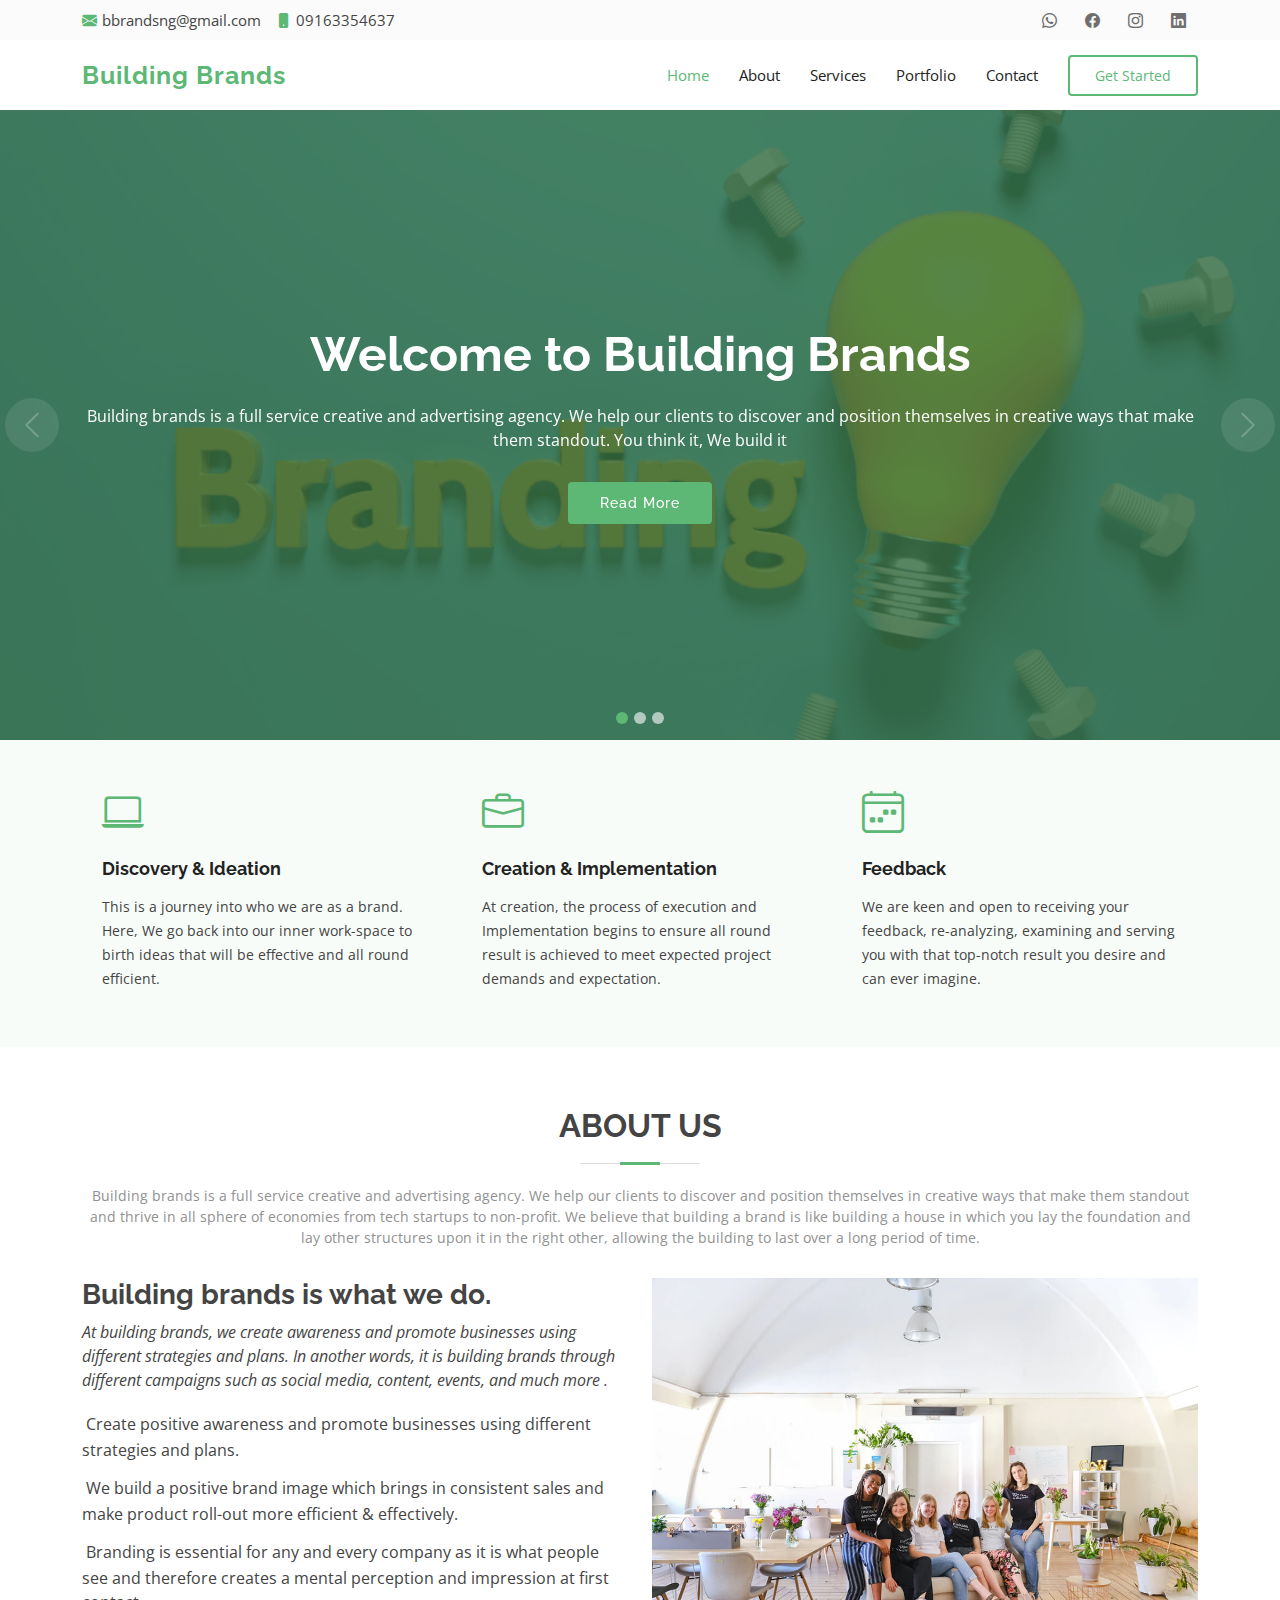
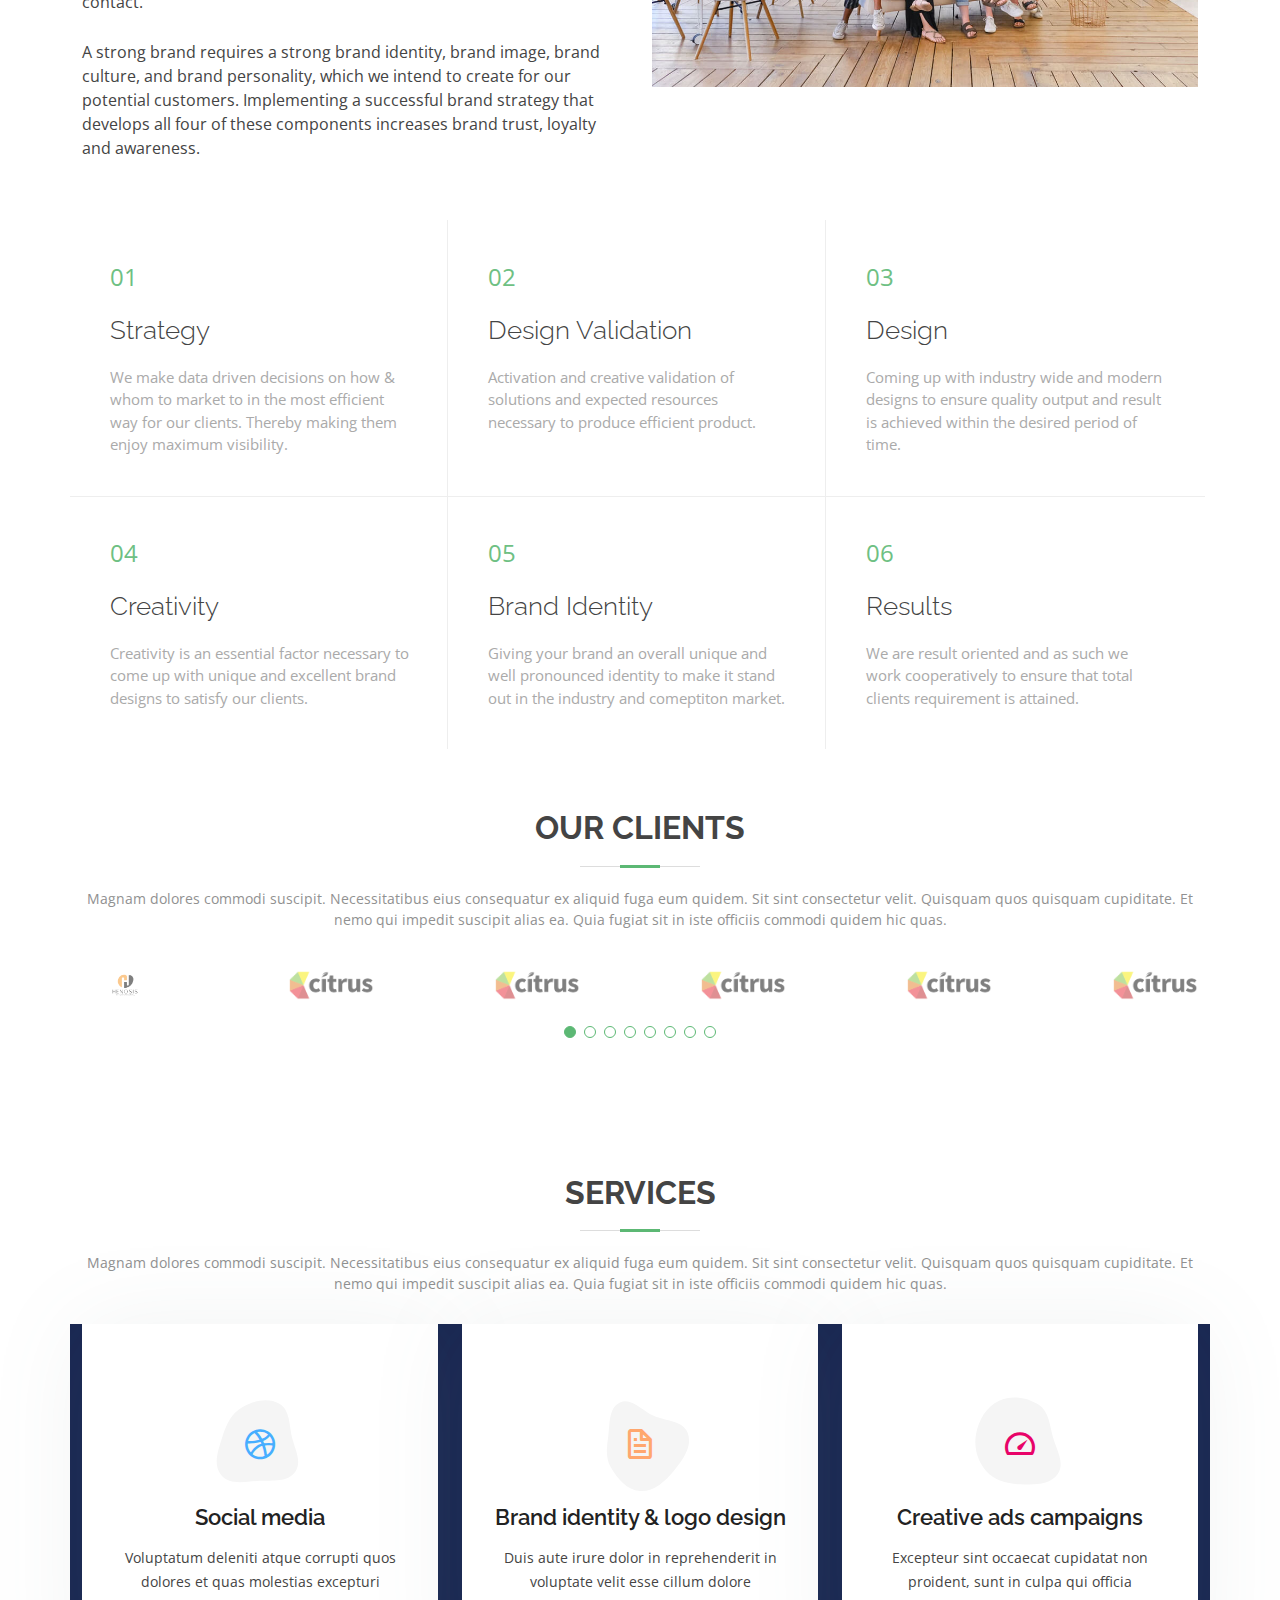
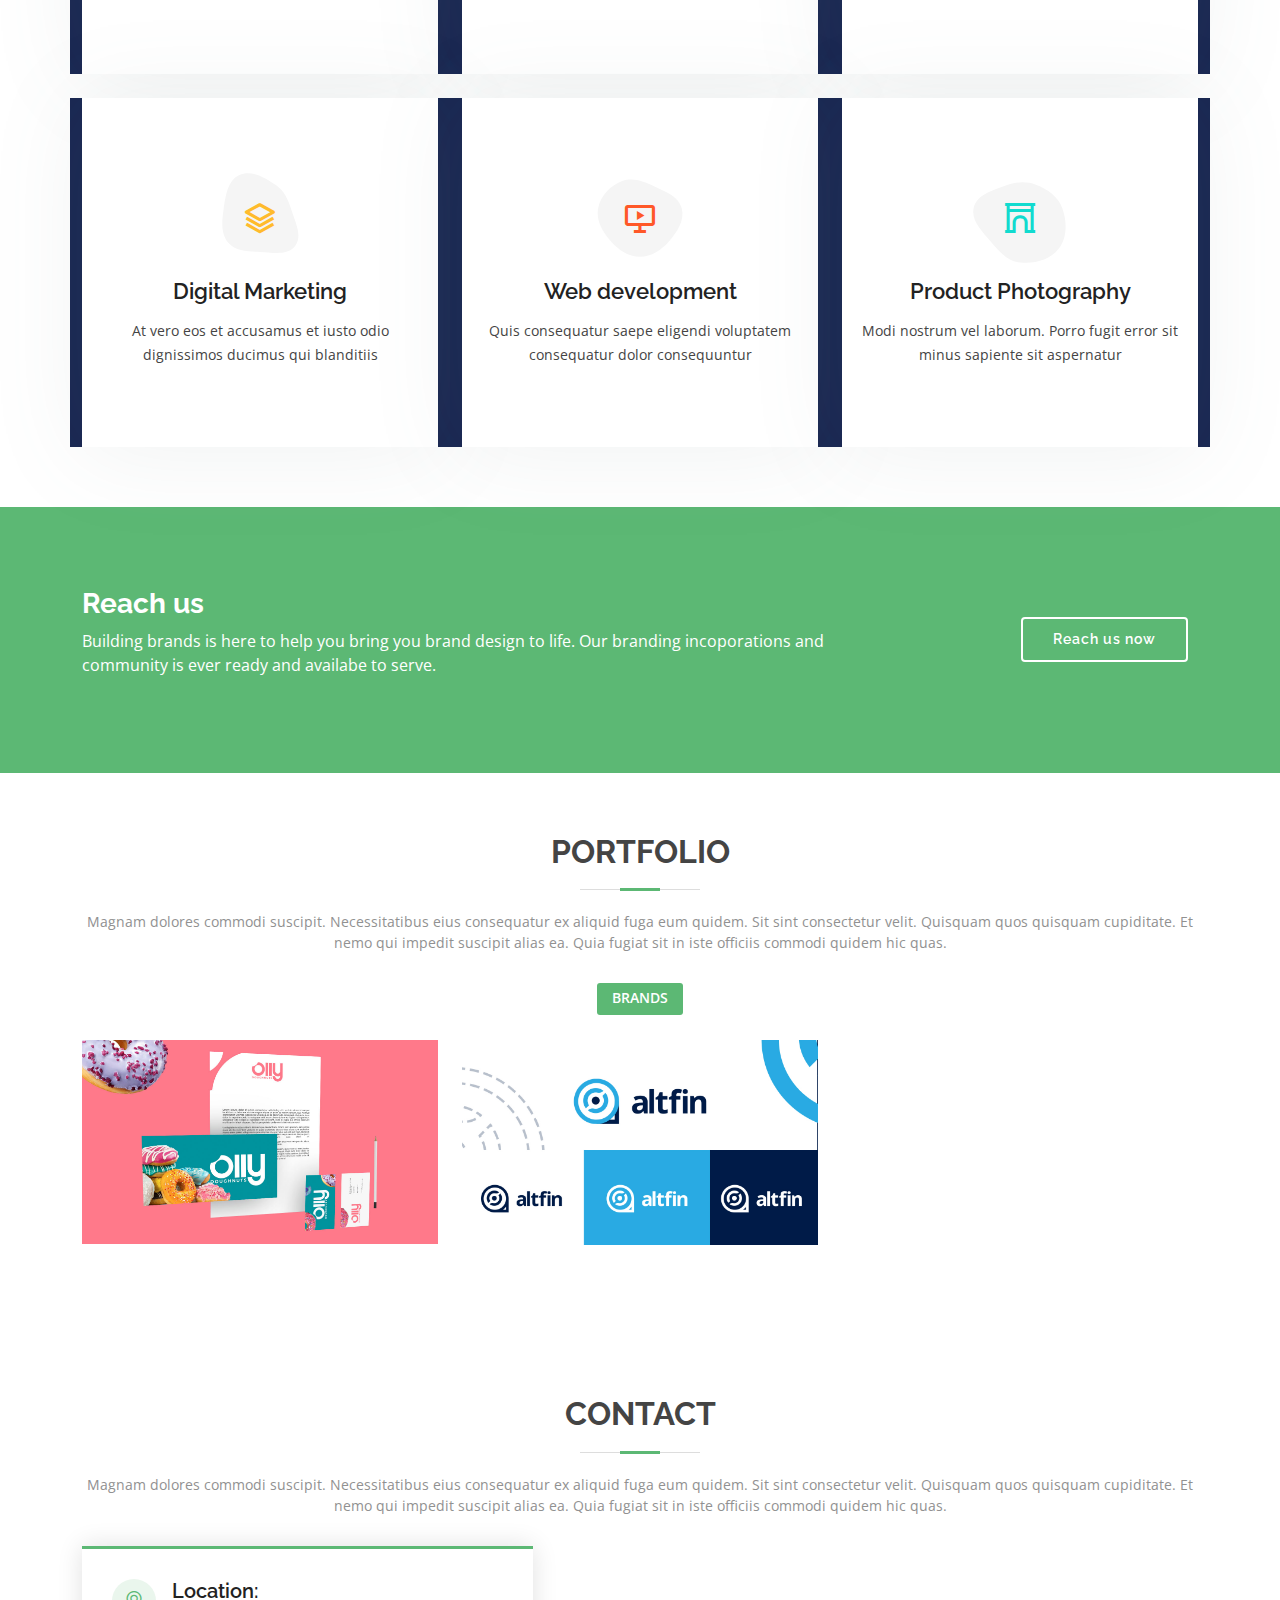
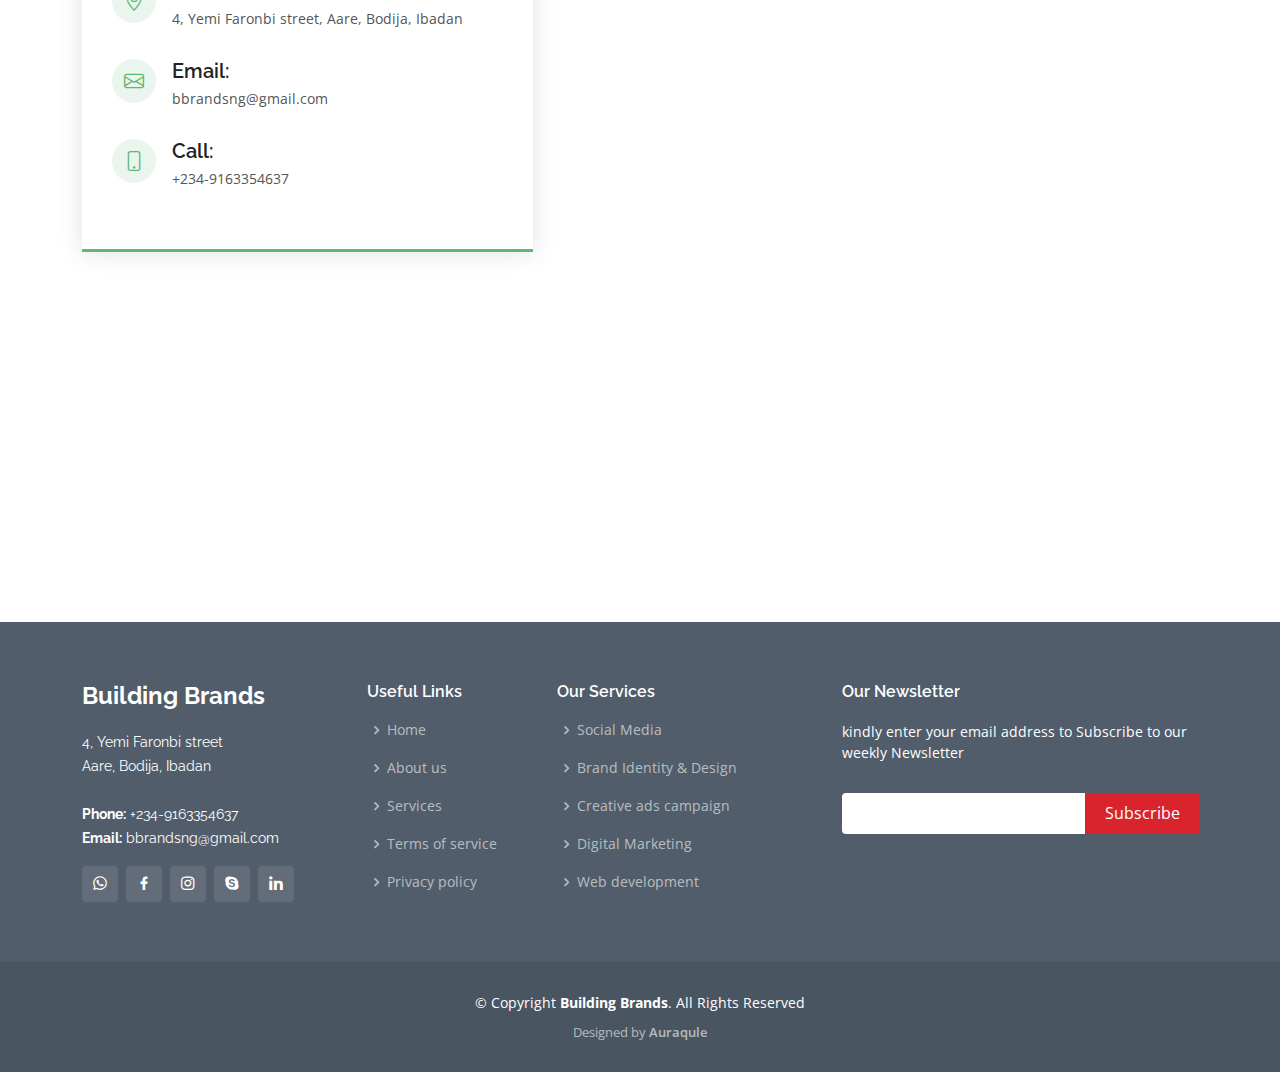
==== commit 8b36dd14: "second update" ====
--- a/index.html
+++ b/index.html
@@ -37,10 +37,10 @@
     <div class="container d-flex justify-content-center justify-content-md-between">
       <div class="contact-info d-flex align-items-center">
         <i class="bi bi-envelope-fill"></i><a href="mailto:buildingbrands@gmail.com">bbrandsng@gmail.com</a>
-        <i class="bi bi-phone-fill phone-icon"> </i>+234-9163354637
+        <i class="bi bi-phone-fill phone-icon"> </i>09163354637
       </div>
       <div class="social-links d-none d-md-block">
-        <a href="#" class="twitter"><i class="bi bi-twitter"></i></a>
+        <a href="https://wa.link/jkil9e" class="whatsapp"><i class="bi bi-whatsapp"></i></a>
         <a href="#" class="facebook"><i class="bi bi-facebook"></i></a>
         <a href="#" class="instagram"><i class="bi bi-instagram"></i></a>
         <a href="#" class="linkedin"><i class="bi bi-linkedin"></i></i></a>
@@ -62,7 +62,7 @@
           <li><a class="nav-link scrollto" href="#about">About</a></li>
           <li><a class="nav-link scrollto" href="#services">Services</a></li>
           <li><a class="nav-link scrollto " href="#portfolio">Portfolio</a></li>
-          <li><a class="nav-link scrollto" href="#team">Team</a></li>
+          <!-- <li><a class="nav-link scrollto" href="#team">Team</a></li> -->
           <!-- <li class="dropdown"><a href="#"><span>Drop Down</span> <i class="bi bi-chevron-down"></i></a>
             <ul>
               <li><a href="#">Drop Down 1</a></li>
@@ -81,7 +81,7 @@
             </ul>
           </li> -->
           <li><a class="nav-link scrollto" href="#contact">Contact</a></li>
-          <li><a class="getstarted scrollto" href="#about">Get Started</a></li>
+          <li><a class="getstarted scrollto" href="https://wa.link/jkil9e">Get Started</a></li>
         </ul>
         <i class="bi bi-list mobile-nav-toggle"></i>
       </nav><!-- .navbar -->
@@ -153,36 +153,37 @@
           <div class="col-lg-4 col-md-6">
             <div class="icon-box">
               <div class="icon"><i class="bi bi-laptop"></i></div>
-              <h4 class="title"><a href="">Lorem Ipsum</a></h4>
-              <p class="description">Voluptatum deleniti atque corrupti quos dolores et quas molestias excepturi sint occaecati cupiditate non provident</p>
+              <h4 class="title"><a href="">Discovery & Ideation</a></h4>
+              <p class="description">This is a journey into who we are as a brand. Here, We go back into our inner work-space to birth ideas that will be effective and all round efficient.</p>
             </div>
           </div>
           <div class="col-lg-4 col-md-6">
             <div class="icon-box">
               <div class="icon"><i class="bi bi-briefcase"></i></div>
-              <h4 class="title"><a href="">Dolor Sitema</a></h4>
-              <p class="description">Minim veniam, quis nostrud exercitation ullamco laboris nisi ut aliquip ex ea commodo consequat tarad limino ata</p>
+              <h4 class="title"><a href="">Creation & Implementation</a></h4>
+              <p class="description">At creation, the process of execution and Implementation begins to ensure all round result is achieved to meet expected project demands and expectation.</p>
             </div>
           </div>
           <div class="col-lg-4 col-md-6">
             <div class="icon-box">
               <div class="icon"><i class="bi bi-calendar4-week"></i></div>
-              <h4 class="title"><a href="">Sed ut perspiciatis</a></h4>
-              <p class="description">Duis aute irure dolor in reprehenderit in voluptate velit esse cillum dolore eu fugiat nulla pariatur trade stravi</p>
+              <h4 class="title"><a href="">Feedback</a></h4>
+              <p class="description">We are keen and open to receiving your feedback, re-analyzing, examining and serving you with that top-notch result you desire and can ever imagine.</p>
             </div>
           </div>
         </div>
 
       </div>
     </section><!-- End Featured Services Section -->
-
+<!-- -->
     <!-- ======= About Us Section ======= -->
     <section id="about" class="about">
       <div class="container">
 
         <div class="section-title">
           <h2>About Us</h2>
-          <p>Building brands is a full service creative and advertising agency. We help our clients to discover and position themselves in creative ways that make them standout</p>
+          <p>Building brands is a full service creative and advertising agency. We help our clients to discover and position themselves in creative ways that make them standout and thrive in all sphere of economies from tech startups to non-profit. We believe that building a brand is like building a house in which you lay the foundation and lay other structures upon it in the right other, allowing the building to last over a long period of time.
+          </p>
         </div>
 
         <div class="row">
@@ -219,37 +220,37 @@
           <div class="col-lg-4 col-md-6 content-item auraqule--bg-hover--color">
             <span>01</span>
             <h4>Strategy</h4>
-            <p>Ulamco laboris nisi ut aliquip ex ea commodo consequat. Et consectetur ducimus vero placeat</p>
+            <p>We make data driven decisions on how & whom to market to in the most efficient way for our clients. Thereby making them enjoy maximum visibility.</p>
           </div>
 
           <div class="col-lg-4 col-md-6 content-item auraqule--bg-hover--color">
             <span>02</span>
             <h4>Design Validation</h4>
-            <p>Dolorem est fugiat occaecati voluptate velit esse. Dicta veritatis dolor quod et vel dire leno para dest</p>
+            <p>Activation and creative validation of solutions and expected resources necessary to produce efficient product. </p>
           </div>
 
           <div class="col-lg-4 col-md-6 content-item auraqule--bg-hover--color">
             <span>03</span>
             <h4> Design</h4>
-            <p>Molestiae officiis omnis illo asperiores. Aut doloribus vitae sunt debitis quo vel nam quis</p>
+            <p>Coming up with industry wide and modern designs to ensure quality output and result is achieved within the desired period of time.</p>
           </div>
 
           <div class="col-lg-4 col-md-6 content-item auraqule--bg-hover--color">
             <span>04</span>
             <h4>Creativity</h4>
-            <p>Inventore quo sint a sint rerum. Distinctio blanditiis deserunt quod soluta quod nam mider lando casa</p>
+            <p>Creativity is an essential factor necessary to come up with unique and excellent brand designs to satisfy our clients.</p>
           </div>
 
           <div class="col-lg-4 col-md-6 content-item auraqule--bg-hover--color">
             <span>05</span>
             <h4>Brand Identity</h4>
-            <p>Vitae dolorem in deleniti ipsum omnis tempore voluptatem. Qui possimus est repellendus est quibusdam</p>
+            <p>Giving your brand an overall unique and well pronounced identity to make it stand out in the industry and comeptiton market.</p>
           </div>
 
           <div class="col-lg-4 col-md-6 content-item auraqule--bg-hover--color">
             <span>06</span>
-            <h4>Aesthetics & Designs</h4>
-            <p>Quis eum numquam veniam ea voluptatibus voluptas. Excepturi aut nostrum repudiandae voluptatibus corporis sequi</p>
+            <h4>Results</h4>
+            <p>We are result oriented and as such we work cooperatively to ensure that total clients requirement is attained.</p>
           </div>
 
         </div>
@@ -268,7 +269,7 @@
 
         <div class="clients-slider swiper">
           <div class="swiper-wrapper align-items-center">
-            <div class="swiper-slide"><img src="assets/img/clients/client-1.png" class="img-fluid" alt=""></div>
+            <div class="swiper-slide"><img src="assets/img/clients/henosis.png" class="img-fluid" alt=""></div>
             <div class="swiper-slide"><img src="assets/img/clients/client-1.png" class="img-fluid" alt=""></div>
             <div class="swiper-slide"><img src="assets/img/clients/client-1.png" class="img-fluid" alt=""></div>
             <div class="swiper-slide"><img src="assets/img/clients/client-1.png" class="img-fluid" alt=""></div>
@@ -386,7 +387,7 @@
             <p> Building brands is here to help you bring you brand design to life. Our branding incoporations and community is ever ready and availabe to serve.</p>
           </div>
           <div class="col-lg-3 cta-btn-container text-center">
-            <a class="cta-btn align-middle" href="#">Reach us now</a>
+            <a class="cta-btn align-middle" href="https://wa.link/jkil9e">Reach us now</a>
           </div>
         </div>
 
@@ -405,143 +406,47 @@
         <div class="row">
           <div class="col-lg-12 d-flex justify-content-center">
             <ul id="portfolio-flters">
-              <li data-filter="*" class="filter-active">All</li>
-              <li data-filter=".filter-app">Brands</li>
-              <li data-filter=".filter-card">Designs</li>
-              <li data-filter=".filter-web">Web</li>
+              <li data-filter=".filter-card" class="filter-active" >Brands</li>
+              <!-- <li data-filter=".filter-app">Designs</li> -->
+              <!-- <li data-filter="*" >All</li> -->
+              <!-- <li data-filter=".filter-web">Web</li> -->
             </ul>
           </div>
         </div>
 
         <div class="row portfolio-container">
 
-          <div class="col-lg-4 col-md-6 portfolio-item filter-app">
-            <div class="portfolio-wrap">
-              <img src="assets/img/portfolio/portfolio-1.jpg" class="img-fluid" alt="">
+         
+          <div class="col-lg-4 col-md-6 portfolio-item filter-card">
+            <div class="portfolio-wrap" id="olly">
+              <img src="assets/img/portfolio/portfolio-6.jpg" class="img-fluid" alt="">
               <div class="portfolio-info">
                 <h4>Brand 1</h4>
                 <p>Brand</p>
                 <div class="portfolio-links">
-                  <a href="assets/img/portfolio/portfolio-1.jpg" data-gallery="portfolioGallery" class="portfolio-lightbox" title="App 1"><i class="bx bx-plus"></i></a>
-                  <a href="portfolio-details.html" title="More Details"><i class="bx bx-link"></i></a>
+                  <a href="assets/img/portfolio/portfolio-6.jpg" data-gallery="portfolioGallery" class="portfolio-lightbox" title="Card 2"><i class="bx bx-plus"></i></a>
+                  <a href="portfolio-details-olly.html" title="More Details"><i class="bx bx-link"></i></a>
                 </div>
               </div>
             </div>
           </div>
 
-          <div class="col-lg-4 col-md-6 portfolio-item filter-web">
-            <div class="portfolio-wrap" style="width: 60%; height: 50%;">
-              <img src="assets/img/portfolio/portfolio-2.jpg"  class="img-fluid" alt="">
-              <div class="portfolio-info">
-                <h4>Web 1</h4>
-                <p>Web</p>
-                <div class="portfolio-links">
-                  <a href="assets/img/portfolio/portfolio-2.jpg" data-gallery="portfolioGallery" class="portfolio-lightbox" title="Web 3"><i class="bx bx-plus"></i></a>
-                  <a href="portfolio-details.html" title="More Details"><i class="bx bx-link"></i></a>
-                </div>
-              </div>
-            </div>
-          </div>
-
-          <div class="col-lg-4 col-md-6 portfolio-item filter-app">
-            <div class="portfolio-wrap">
-              <img src="assets/img/portfolio/portfolio-3.jpg" class="img-fluid" alt="">
+         
+          <div class="col-lg-4 col-md-6 portfolio-item filter-card">
+            <div class="portfolio-wrap" id="altfin">
+              <img src="assets/img/portfolio/portfolio-12.jpg" class="img-fluid" alt="">
               <div class="portfolio-info">
                 <h4>Brand 2</h4>
                 <p>Brand</p>
                 <div class="portfolio-links">
-                  <a href="assets/img/portfolio/portfolio-3.jpg" data-gallery="portfolioGallery" class="portfolio-lightbox" title="App 2"><i class="bx bx-plus"></i></a>
-                  <a href="portfolio-details.html" title="More Details"><i class="bx bx-link"></i></a>
+                  <a href="assets/img/portfolio/portfolio-12.jpg" data-gallery="portfolioGallery" class="portfolio-lightbox" title="Card 1"><i class="bx bx-plus"></i></a>
+                  <a href="portfolio-details-altfin.html" title="More Details"><i class="bx bx-link"></i></a>
                 </div>
               </div>
             </div>
           </div>
 
-          <div class="col-lg-4 col-md-6 portfolio-item filter-card">
-            <div class="portfolio-wrap">
-              <img src="assets/img/portfolio/portfolio-4.jpg" class="img-fluid" alt="">
-              <div class="portfolio-info">
-                <h4>Design 1</h4>
-                <p>Design</p>
-                <div class="portfolio-links">
-                  <a href="assets/img/portfolio/portfolio-4.jpg" data-gallery="portfolioGallery" class="portfolio-lightbox" title="Card 2"><i class="bx bx-plus"></i></a>
-                  <a href="portfolio-details.html" title="More Details"><i class="bx bx-link"></i></a>
-                </div>
-              </div>
-            </div>
-          </div>
-
-          <div class="col-lg-4 col-md-6 portfolio-item filter-web">
-            <div class="portfolio-wrap">
-              <img src="assets/img/portfolio/portfolio-5.jpg" class="img-fluid" alt="">
-              <div class="portfolio-info">
-                <h4>Web 2</h4>
-                <p>Web</p>
-                <div class="portfolio-links">
-                  <a href="assets/img/portfolio/portfolio-5.jpg" data-gallery="portfolioGallery" class="portfolio-lightbox" title="Web 2"><i class="bx bx-plus"></i></a>
-                  <a href="portfolio-details.html" title="More Details"><i class="bx bx-link"></i></a>
-                </div>
-              </div>
-            </div>
-          </div>
-
-          <div class="col-lg-4 col-md-6 portfolio-item filter-app">
-            <div class="portfolio-wrap">
-              <img src="assets/img/portfolio/portfolio-6.jpg" class="img-fluid" alt="">
-              <div class="portfolio-info">
-                <h4>Brand 3</h4>
-                <p>Brand</p>
-                <div class="portfolio-links">
-                  <a href="assets/img/portfolio/portfolio-6.jpg" data-gallery="portfolioGallery" class="portfolio-lightbox" title="App 3"><i class="bx bx-plus"></i></a>
-                  <a href="portfolio-details.html" title="More Details"><i class="bx bx-link"></i></a>
-                </div>
-              </div>
-            </div>
-          </div>
-
-          <div class="col-lg-4 col-md-6 portfolio-item filter-card">
-            <div class="portfolio-wrap">
-              <img src="assets/img/portfolio/portfolio-7.jpg" class="img-fluid" alt="">
-              <div class="portfolio-info">
-                <h4>Design 2</h4>
-                <p>Design</p>
-                <div class="portfolio-links">
-                  <a href="assets/img/portfolio/portfolio-7.jpg" data-gallery="portfolioGallery" class="portfolio-lightbox" title="Card 1"><i class="bx bx-plus"></i></a>
-                  <a href="portfolio-details.html" title="More Details"><i class="bx bx-link"></i></a>
-                </div>
-              </div>
-            </div>
-          </div>
-
-          <div class="col-lg-4 col-md-6 portfolio-item filter-card">
-            <div class="portfolio-wrap">
-              <img src="assets/img/portfolio/portfolio-8.jpg" class="img-fluid" alt="">
-              <div class="portfolio-info">
-                <h4>Design 3</h4>
-                <p>Design</p>
-                <div class="portfolio-links">
-                  <a href="assets/img/portfolio/portfolio-8.jpg" data-gallery="portfolioGallery" class="portfolio-lightbox" title="Card 3"><i class="bx bx-plus"></i></a>
-                  <a href="portfolio-details.html" title="More Details"><i class="bx bx-link"></i></a>
-                </div>
-              </div>
-            </div>
-          </div>
-
-          <div class="col-lg-4 col-md-6 portfolio-item filter-web">
-            <div class="portfolio-wrap" style="width: 60%; height: 50%;">
-              <img src="assets/img/portfolio/portfolio-9.jpg" class="img-fluid" alt="">
-              <div class="portfolio-info">
-                <h4>Web 3</h4>
-                <p>Web</p>
-                <div class="portfolio-links">
-                  <a href="assets/img/portfolio/portfolio-9.jpg" data-gallery="portfolioGallery" class="portfolio-lightbox" title="Web 3"><i class="bx bx-plus"></i></a>
-                  <a href="portfolio-details.html" title="More Details"><i class="bx bx-link"></i></a>
-                </div>
-              </div>
-            </div>
-          </div>
-
-        </div>
+                 </div>
 
       </div>
     </section><!-- End Portfolio Section -->
@@ -699,7 +604,7 @@
                 <strong>Email:</strong> bbrandsng@gmail.com<br />
               </p>
               <div class="social-links mt-3">
-                <a href="#" class="twitter"><i class="bx bxl-twitter"></i></a>
+                <a href="https://wa.link/jkil9e" class="whatsapp"><i class="bx bxl-whatsapp"></i></a>
                 <a href="#" class="facebook"
                   ><i class="bx bxl-facebook"></i
                 ></a>
@@ -743,22 +648,22 @@
             <h4>Our Services</h4>
             <ul>
               <li>
-                <i class="bx bx-chevron-right"></i> <a href="#">Project Management</a>
+                <i class="bx bx-chevron-right"></i> <a href="#services">Social Media</a>
               </li>
               <li>
                 <i class="bx bx-chevron-right"></i>
-                <a href="#">Web Development</a>
+                <a href="#services">Brand Identity & Design</a>
               </li>
               <li>
                 <i class="bx bx-chevron-right"></i>
-                <a href="#">Product Management</a>
-              </li>
-              <li>
-                <i class="bx bx-chevron-right"></i> <a href="#">Marketing</a>
+                <a href="#services">Creative ads campaign</a>
+              </li>
+              <li>
+                <i class="bx bx-chevron-right"></i> <a href="#services">Digital Marketing</a>
               </li>
               <li>
                 <i class="bx bx-chevron-right"></i>
-                <a href="#">Graphic Design</a>
+                <a href="#services">Web development</a>
               </li>
             </ul>
           </div>
@@ -804,6 +709,20 @@
 
   <!-- Website Main JS File -->
   <script src="assets/js/main.js"></script>
+  <script>
+    const olly = document.getElementById("olly")
+    olly.addEventListener("click", ()=>{
+      window.location.replace("portfolio-details-olly.html")
+    })
+    const altfin = document.getElementById("altfin")
+    altfin.addEventListener("click", ()=>{
+      window.location.replace("portfolio-details-altfin.html")
+    })
+    const learncity = document.getElementById("learncity")
+    learncity.addEventListener("click", ()=>{
+      // window.location.replace("portfolio-details.html")
+    })
+  </script>
 
 </body>
 
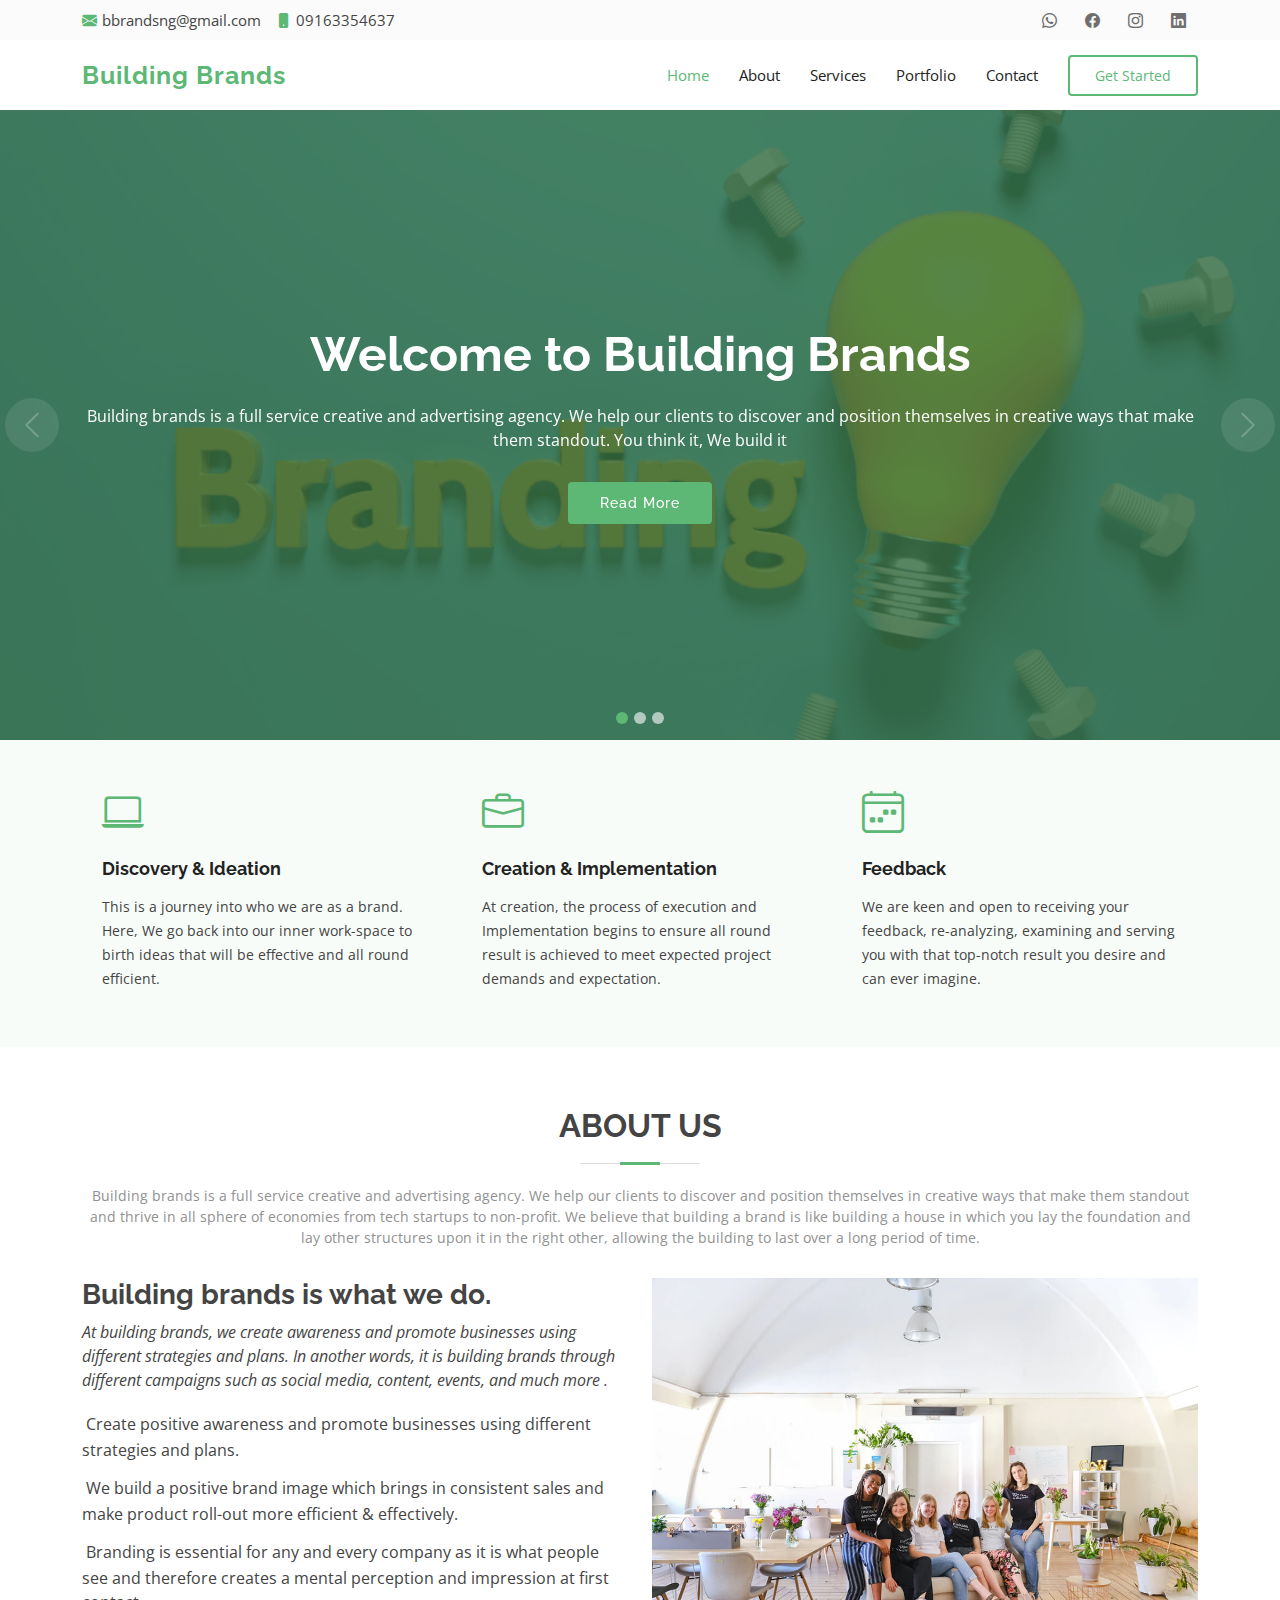
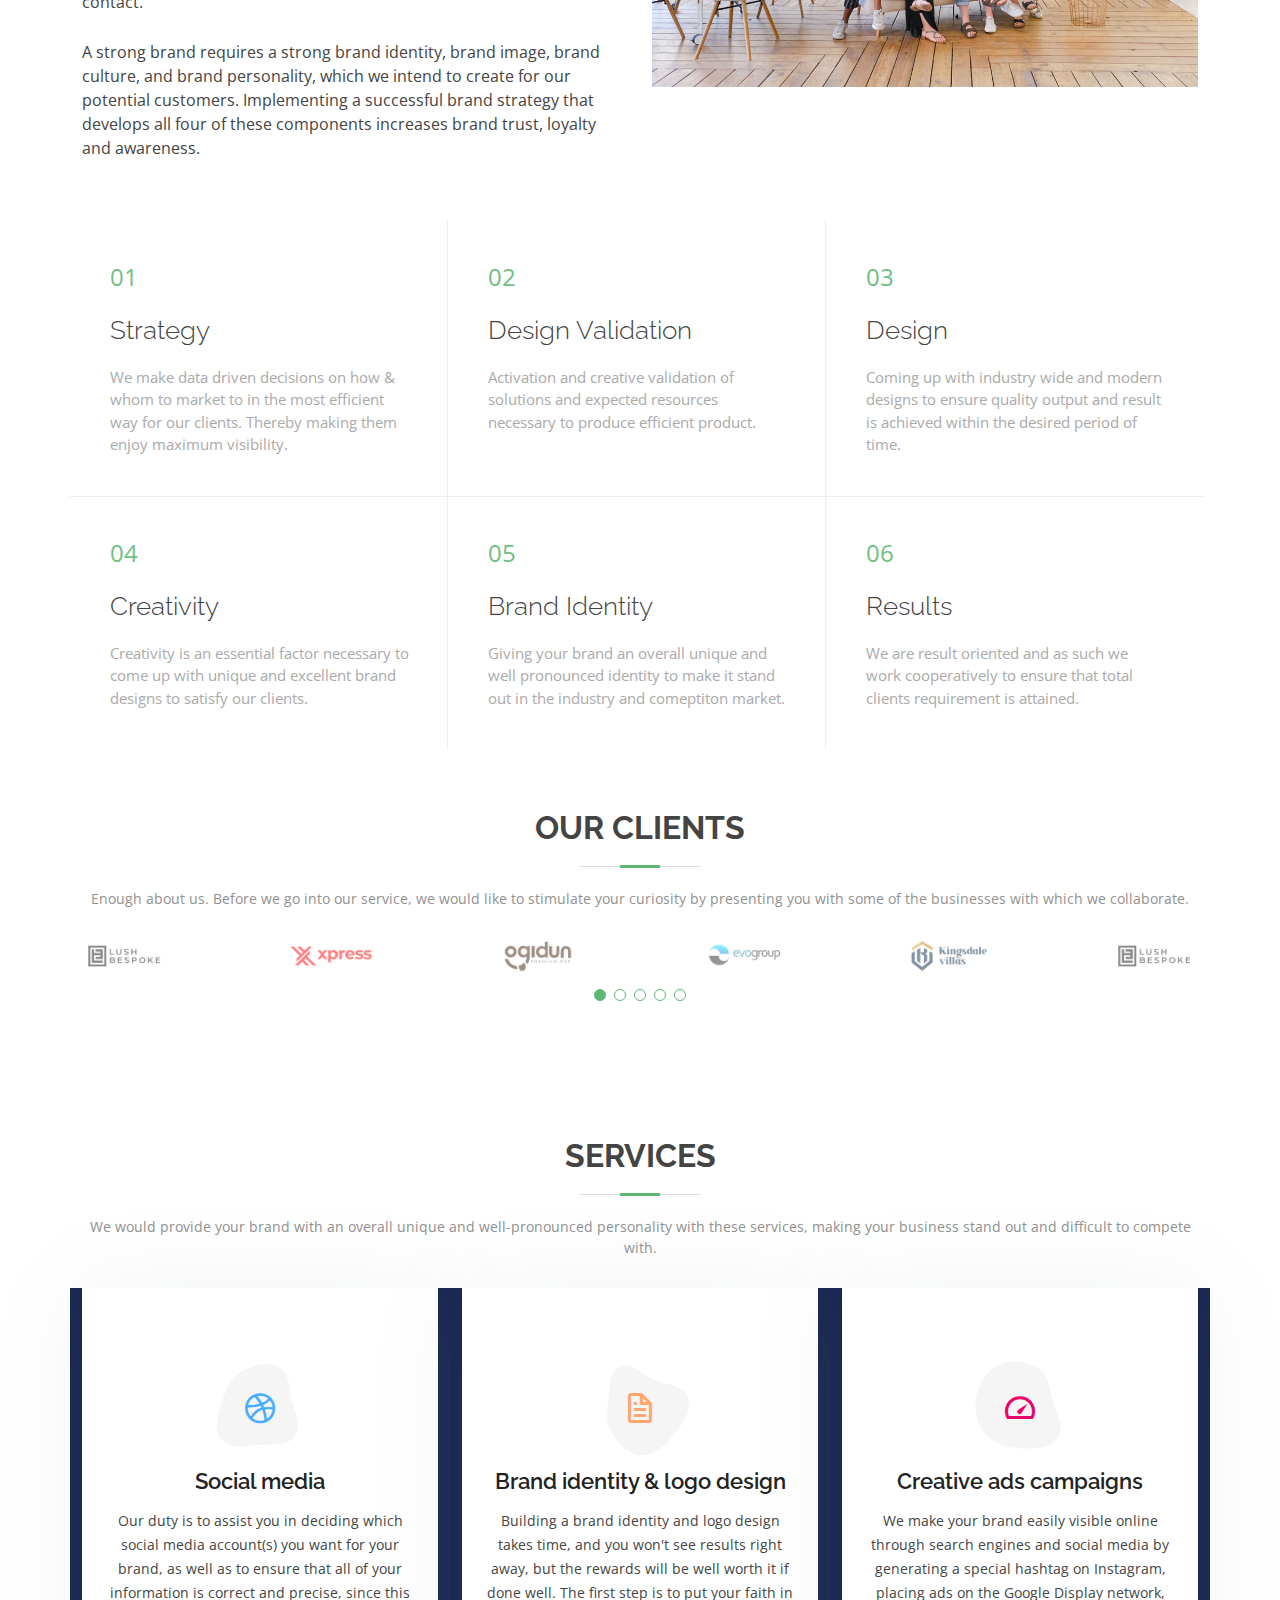
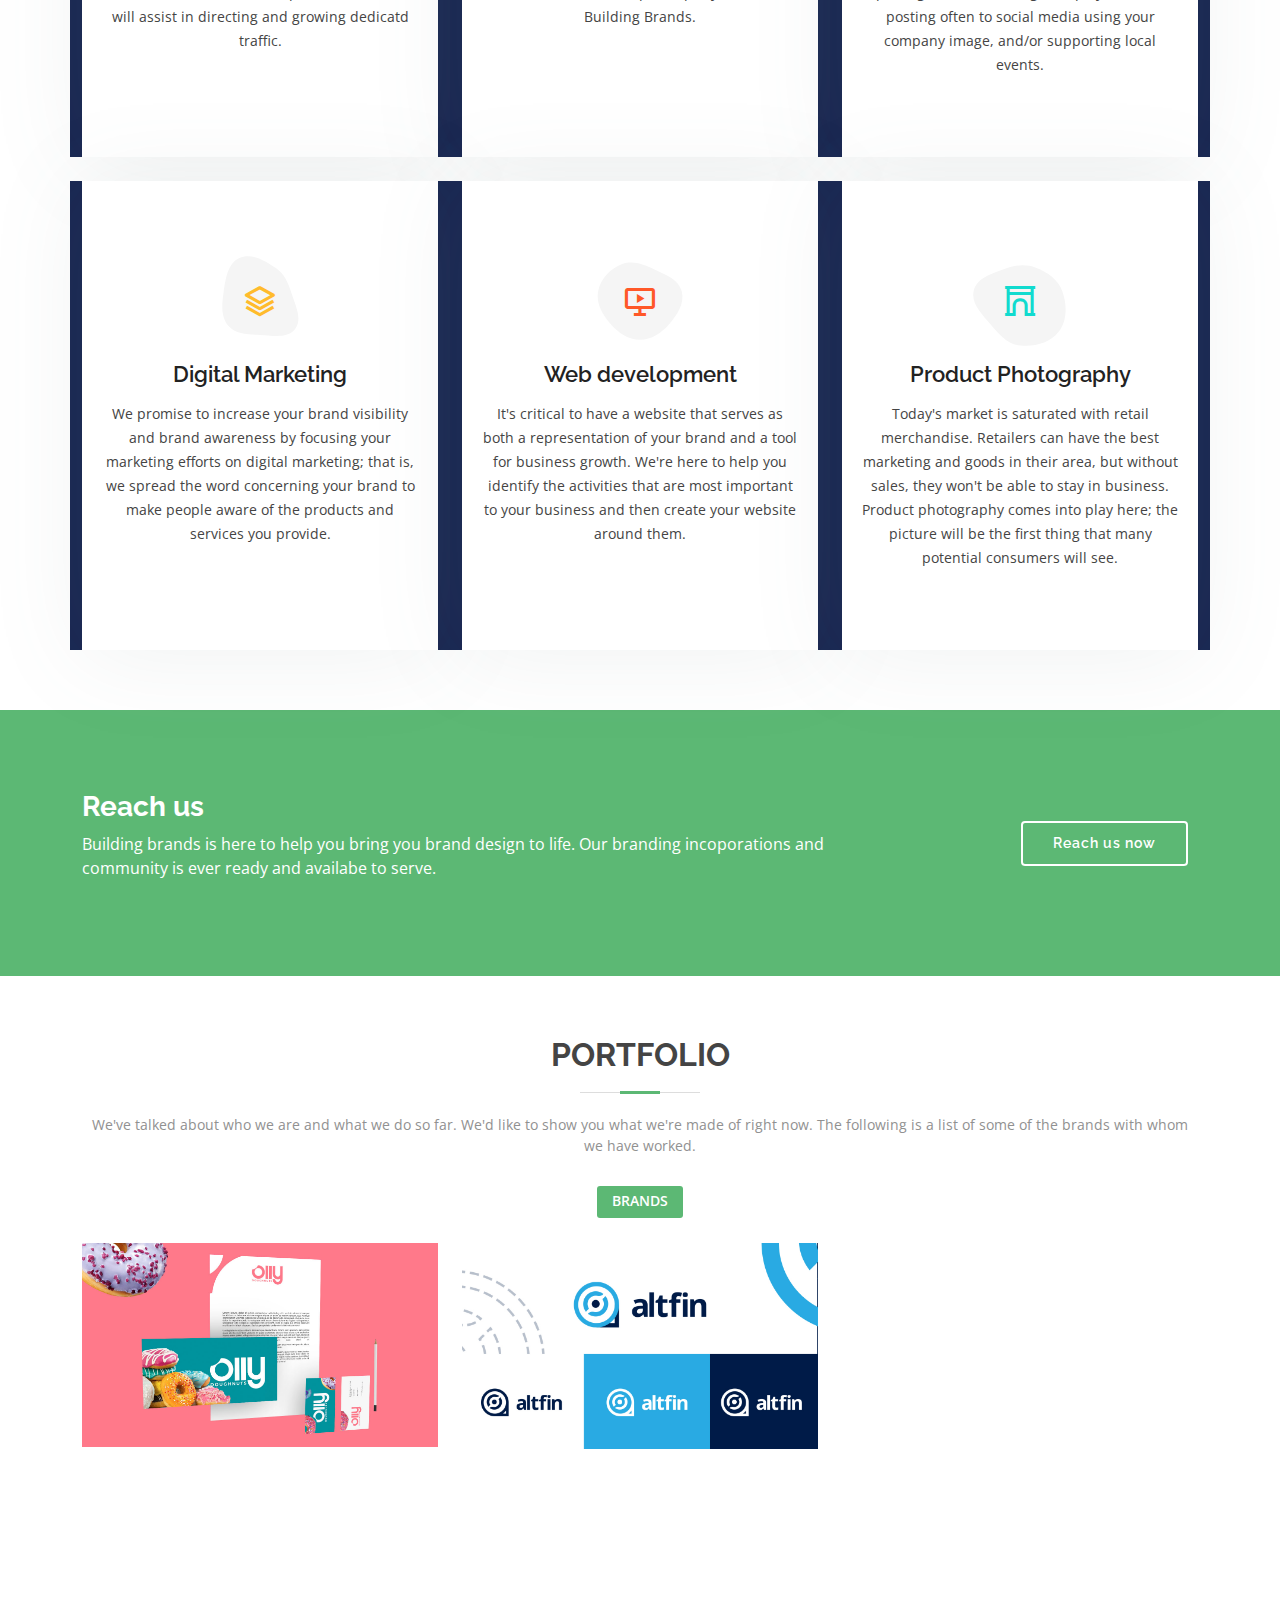
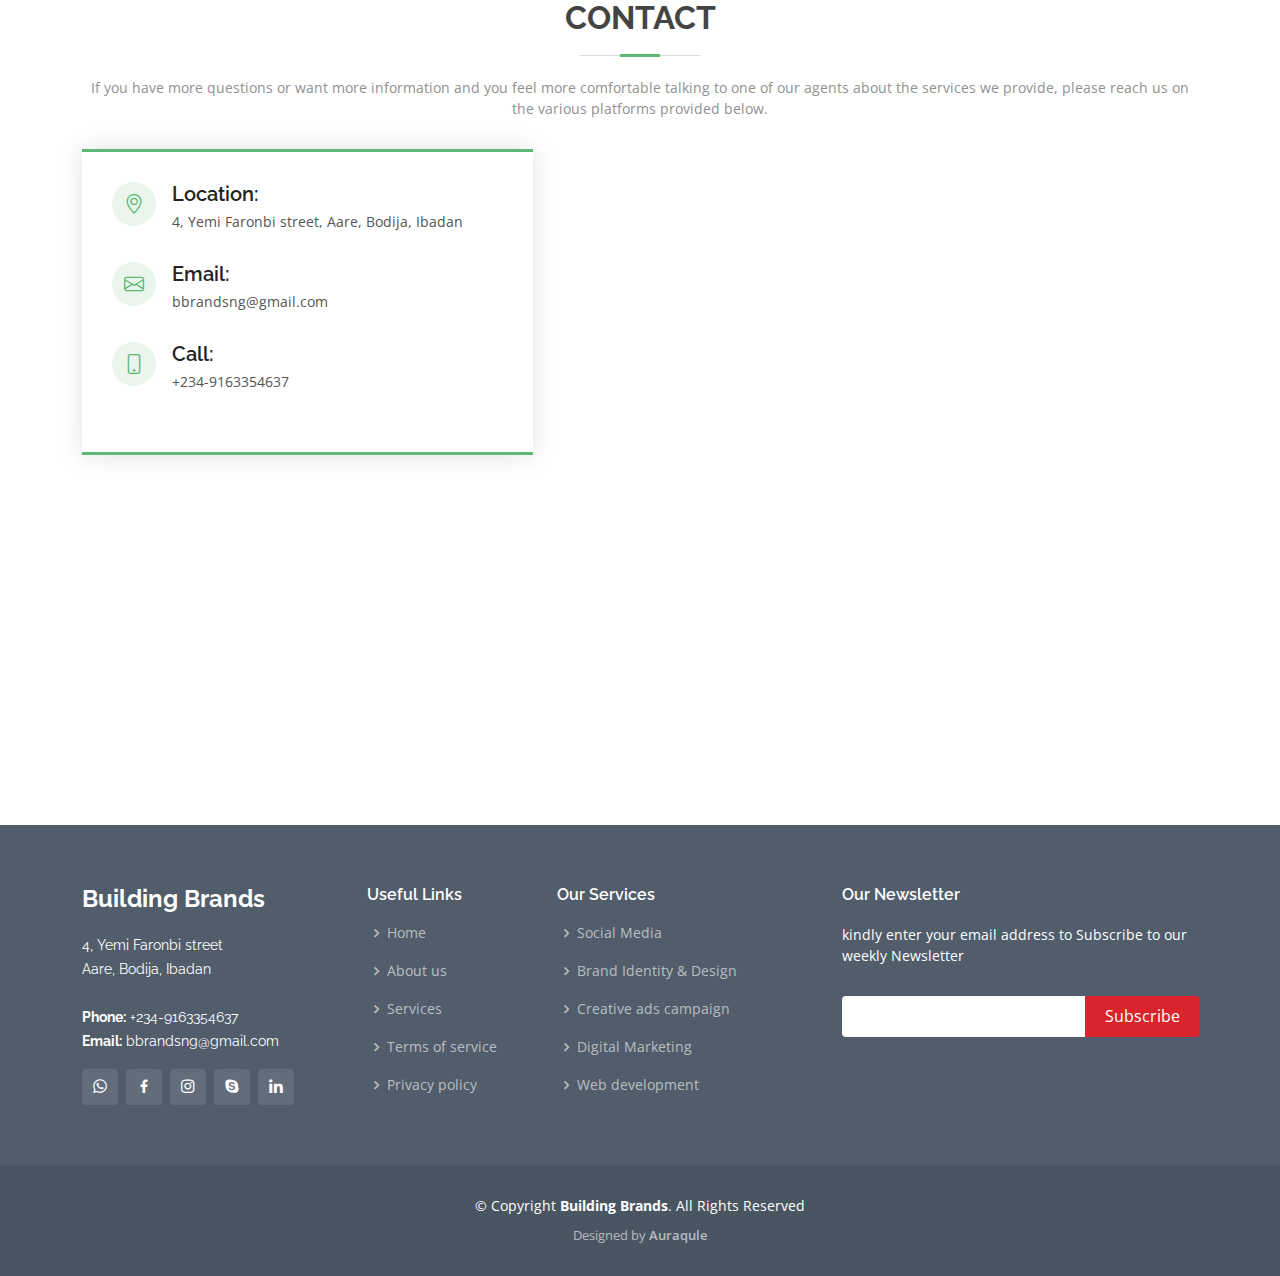
==== commit d58b509d: "building brands second commit" ====
--- a/index.html
+++ b/index.html
@@ -264,19 +264,19 @@
 
         <div class="section-title">
           <h2>Our Clients</h2>
-          <p>Magnam dolores commodi suscipit. Necessitatibus eius consequatur ex aliquid fuga eum quidem. Sit sint consectetur velit. Quisquam quos quisquam cupiditate. Et nemo qui impedit suscipit alias ea. Quia fugiat sit in iste officiis commodi quidem hic quas.</p>
+          <p>Enough about us. Before we go into our service, we would like to stimulate your curiosity by presenting you with some of the businesses with which we collaborate.</p>
         </div>
 
         <div class="clients-slider swiper">
           <div class="swiper-wrapper align-items-center">
-            <div class="swiper-slide"><img src="assets/img/clients/henosis.png" class="img-fluid" alt=""></div>
+            <div class="swiper-slide"><img src="assets/img/clients/client1.png" class="img-fluid" alt=""></div>
+            <div class="swiper-slide"><img src="assets/img/clients/client2.png" class="img-fluid" alt=""></div>
+            <div class="swiper-slide"><img src="assets/img/clients/client3.png" class="img-fluid" alt=""></div>
+            <div class="swiper-slide"><img src="assets/img/clients/client4.png" class="img-fluid" alt=""></div>
+            <div class="swiper-slide"><img src="assets/img/clients/client5.png" class="img-fluid" alt=""></div>
+            <!-- <div class="swiper-slide"><img src="assets/img/clients/client-1.png" class="img-fluid" alt=""></div>
             <div class="swiper-slide"><img src="assets/img/clients/client-1.png" class="img-fluid" alt=""></div>
-            <div class="swiper-slide"><img src="assets/img/clients/client-1.png" class="img-fluid" alt=""></div>
-            <div class="swiper-slide"><img src="assets/img/clients/client-1.png" class="img-fluid" alt=""></div>
-            <div class="swiper-slide"><img src="assets/img/clients/client-1.png" class="img-fluid" alt=""></div>
-            <div class="swiper-slide"><img src="assets/img/clients/client-1.png" class="img-fluid" alt=""></div>
-            <div class="swiper-slide"><img src="assets/img/clients/client-1.png" class="img-fluid" alt=""></div>
-            <div class="swiper-slide"><img src="assets/img/clients/client-1.png" class="img-fluid" alt=""></div>
+            <div class="swiper-slide"><img src="assets/img/clients/client-1.png" class="img-fluid" alt=""></div> -->
           </div>
           <div class="swiper-pagination"></div>
         </div>
@@ -290,7 +290,7 @@
 
         <div class="section-title">
           <h2>Services</h2>
-          <p>Magnam dolores commodi suscipit. Necessitatibus eius consequatur ex aliquid fuga eum quidem. Sit sint consectetur velit. Quisquam quos quisquam cupiditate. Et nemo qui impedit suscipit alias ea. Quia fugiat sit in iste officiis commodi quidem hic quas.</p>
+          <p>We would provide your brand with an overall unique and well-pronounced personality with these services, making your business stand out and difficult to compete with.</p>
         </div>
 
         <div class="row">
@@ -303,7 +303,7 @@
                 <i class="bx bxl-dribbble"></i>
               </div>
               <h4><a href="">Social media</a></h4>
-              <p>Voluptatum deleniti atque corrupti quos dolores et quas molestias excepturi</p>
+              <p> Our duty is to assist you in deciding which social media account(s) you want for your brand, as well as to ensure that all of your information is correct and precise, since this will assist in directing and growing dedicatd traffic.</p>
             </div>
           </div>
 
@@ -316,7 +316,7 @@
                 <i class="bx bx-file"></i>
               </div>
               <h4><a href="">Brand identity & logo design</a></h4>
-              <p>Duis aute irure dolor in reprehenderit in voluptate velit esse cillum dolore</p>
+              <p>Building a brand identity and logo design takes time, and you won't see results right away, but the rewards will be well worth it if done well. The first step is to put your faith in Building Brands.</p>
             </div>
           </div>
 
@@ -329,7 +329,8 @@
                 <i class="bx bx-tachometer"></i>
               </div>
               <h4><a href="">Creative ads campaigns</a></h4>
-              <p>Excepteur sint occaecat cupidatat non proident, sunt in culpa qui officia</p>
+              <p> We make your brand easily visible online through search engines and social media by generating a special hashtag on Instagram, placing ads on the Google Display  network, posting often to social media using your company image, and/or supporting local events.
+              </p>
             </div>
           </div>
 
@@ -342,7 +343,8 @@
                 <i class="bx bx-layer"></i>
               </div>
               <h4><a href="">Digital Marketing</a></h4>
-              <p>At vero eos et accusamus et iusto odio dignissimos ducimus qui blanditiis</p>
+              <p>We promise to increase your brand visibility and brand awareness by focusing your marketing efforts on digital marketing; that is, we spread the word concerning your brand to make people aware of the products and services you provide.
+              </p>
             </div>
           </div>
 
@@ -355,7 +357,8 @@
                 <i class="bx bx-slideshow"></i>
               </div>
               <h4><a href="">Web development</a></h4>
-              <p>Quis consequatur saepe eligendi voluptatem consequatur dolor consequuntur</p>
+              <p>It's critical to have a website that serves as both a representation of your brand and a tool for business growth. We're here to help you identify the activities that are most important to your business and then create your website around them.
+              </p>
             </div>
           </div>
 
@@ -368,7 +371,7 @@
                 <i class="bx bx-arch"></i>
               </div>
               <h4><a href="">Product Photography</a></h4>
-              <p>Modi nostrum vel laborum. Porro fugit error sit minus sapiente sit aspernatur</p>
+              <p>Today's market is saturated with retail merchandise. Retailers can have the best marketing and goods in their area, but without sales, they won't be able to stay in business. Product photography comes into play here; the picture will be the first thing that many potential consumers will see. </p>
             </div>
           </div>
 
@@ -400,7 +403,7 @@
 
         <div class="section-title">
           <h2>Portfolio</h2>
-          <p>Magnam dolores commodi suscipit. Necessitatibus eius consequatur ex aliquid fuga eum quidem. Sit sint consectetur velit. Quisquam quos quisquam cupiditate. Et nemo qui impedit suscipit alias ea. Quia fugiat sit in iste officiis commodi quidem hic quas.</p>
+          <p>We've talked about who we are and what we do so far. We'd like to show you what we're made of right now. The following is a list of some of the brands with whom we have worked.</p>
         </div>
 
         <div class="row">
@@ -524,7 +527,7 @@
 
         <div class="section-title">
           <h2>Contact</h2>
-          <p>Magnam dolores commodi suscipit. Necessitatibus eius consequatur ex aliquid fuga eum quidem. Sit sint consectetur velit. Quisquam quos quisquam cupiditate. Et nemo qui impedit suscipit alias ea. Quia fugiat sit in iste officiis commodi quidem hic quas.</p>
+          <p>If you have more questions or want more information and you feel more comfortable talking to one of our agents about the services we provide, please reach us on the various platforms provided below. </p>
         </div>
 
         <div class="row">
